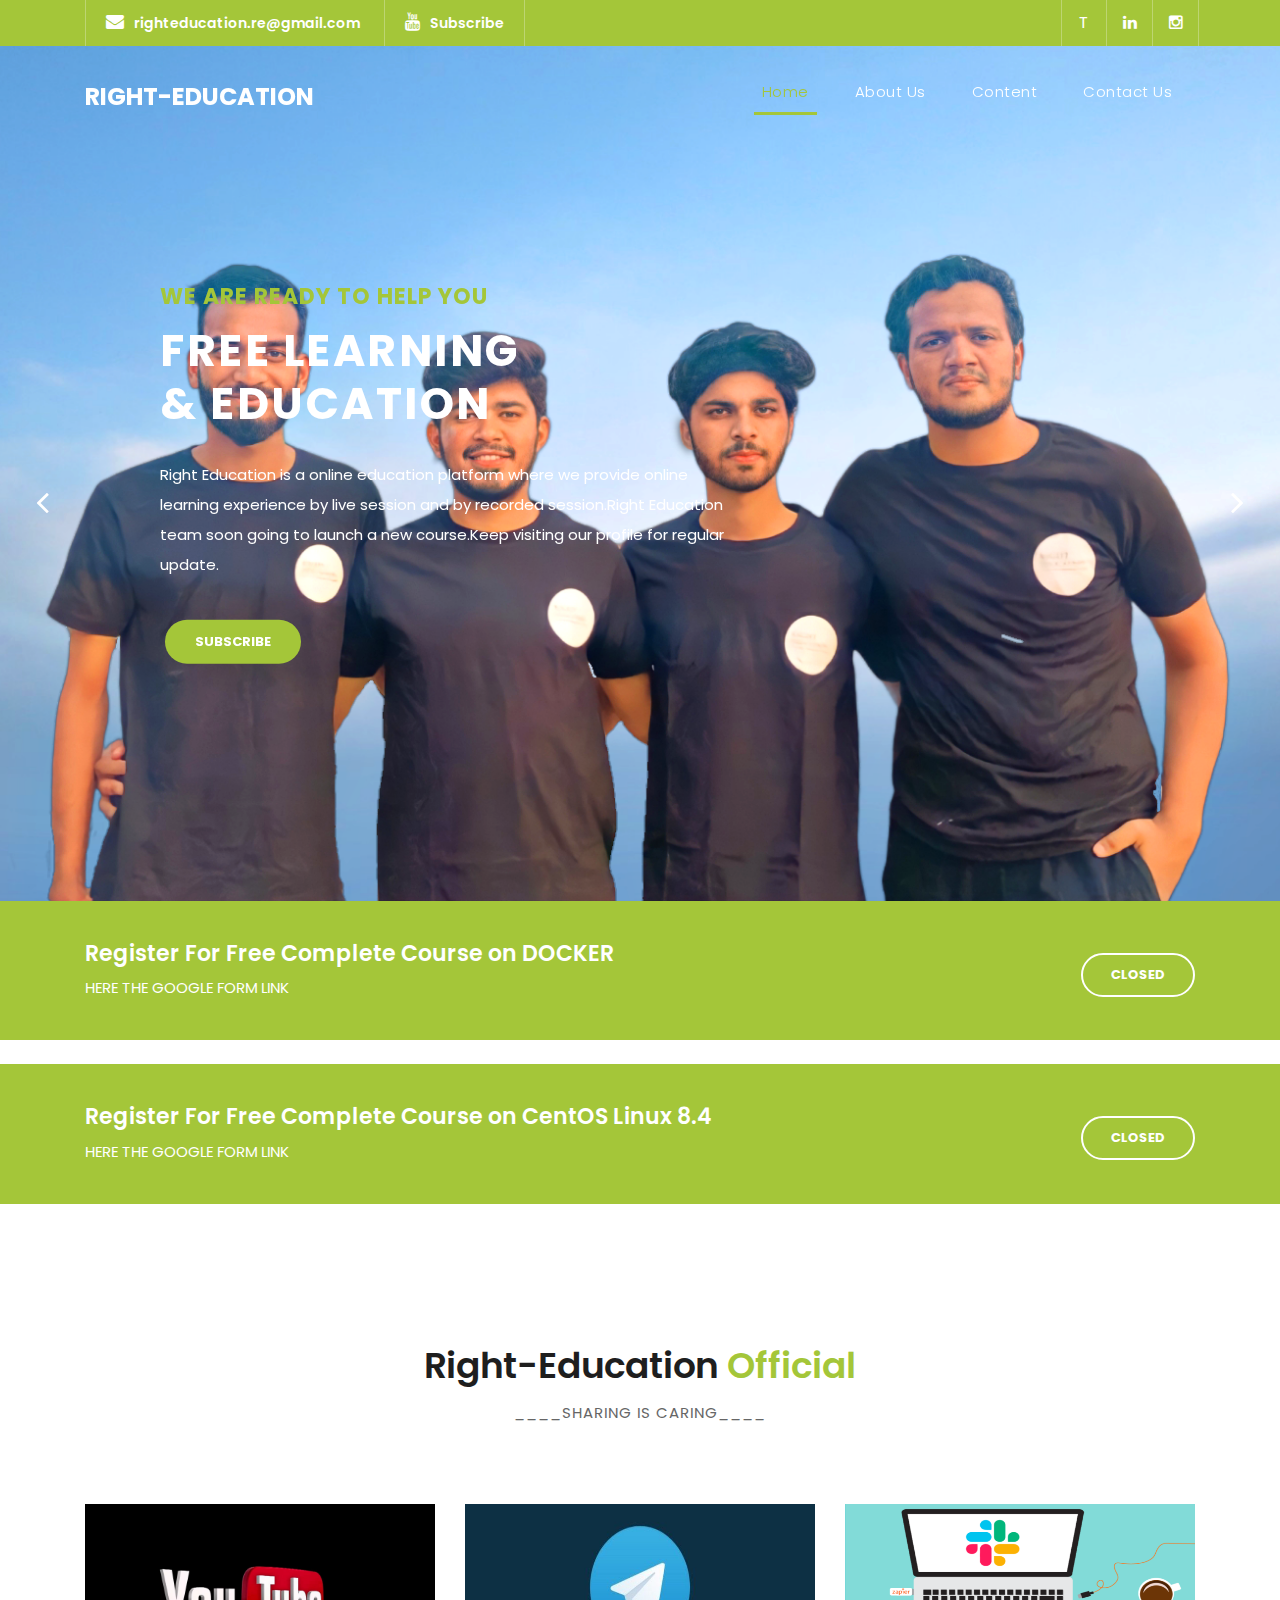
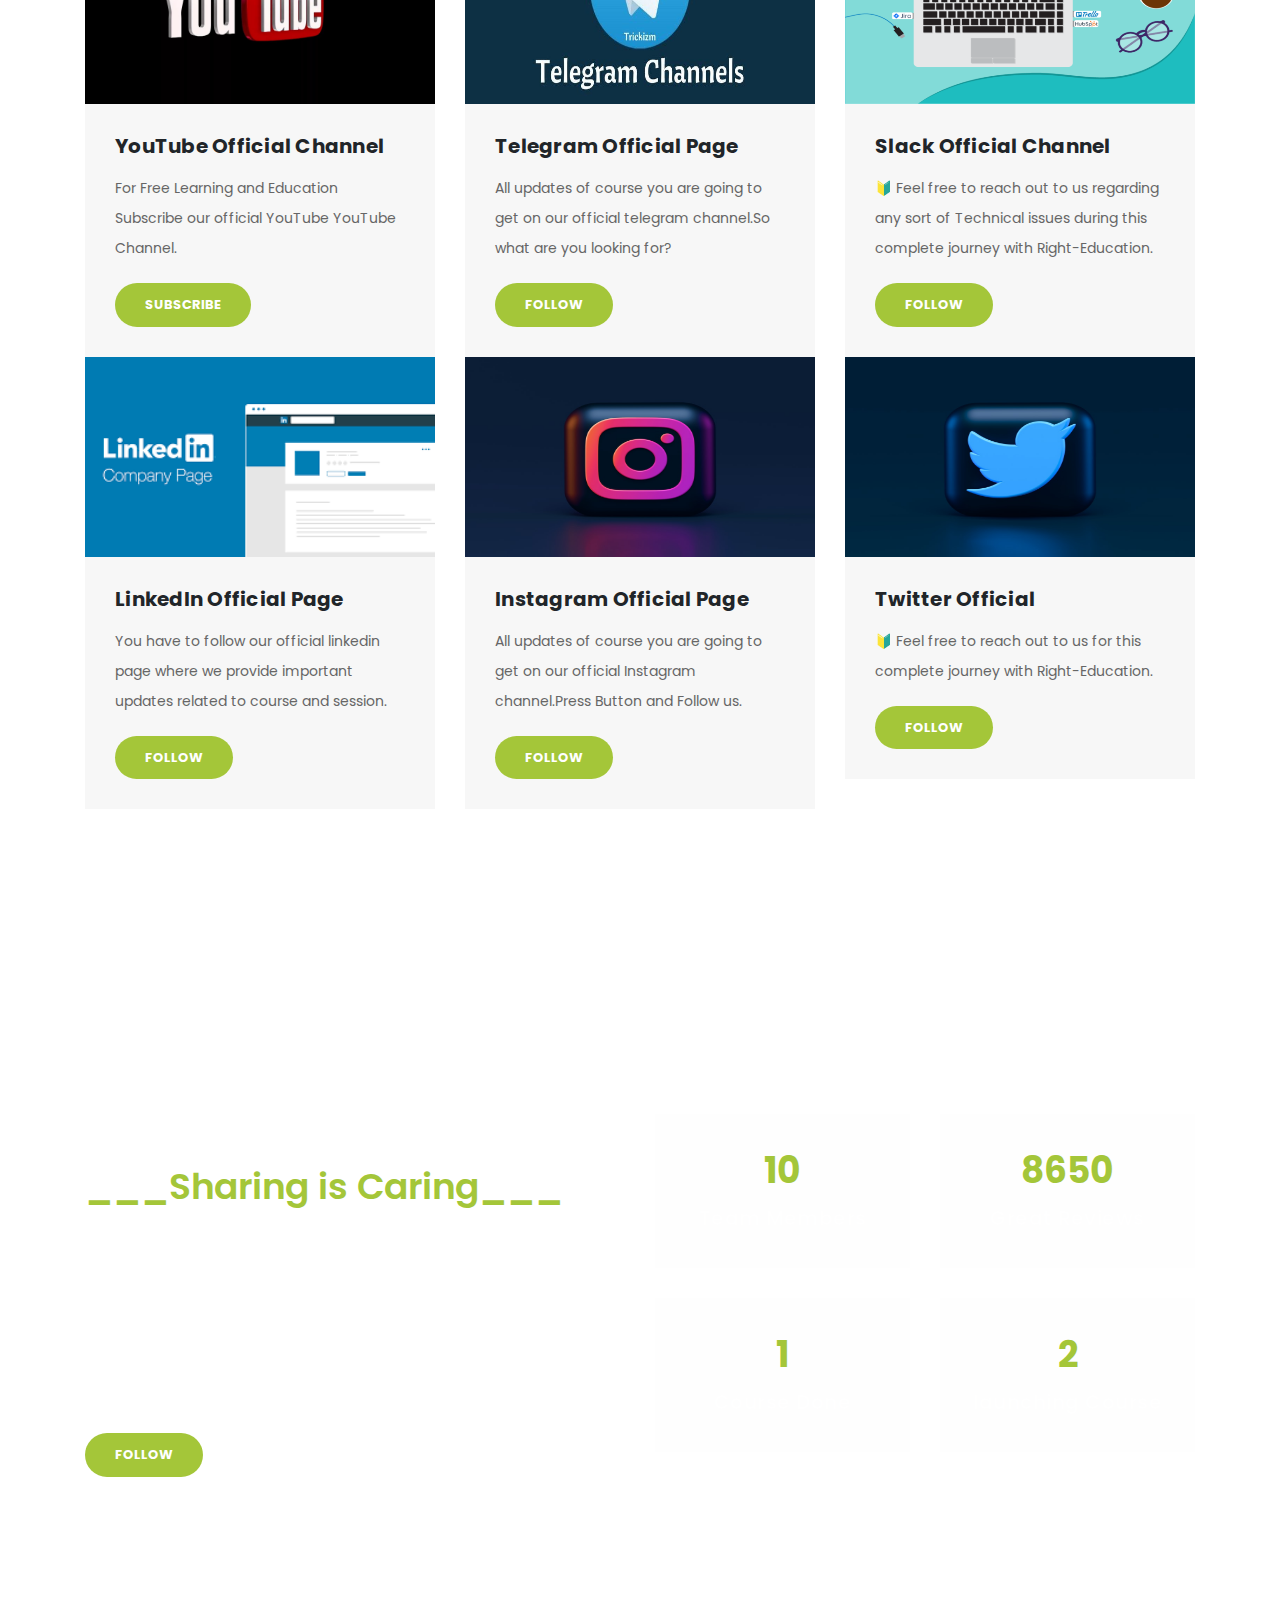
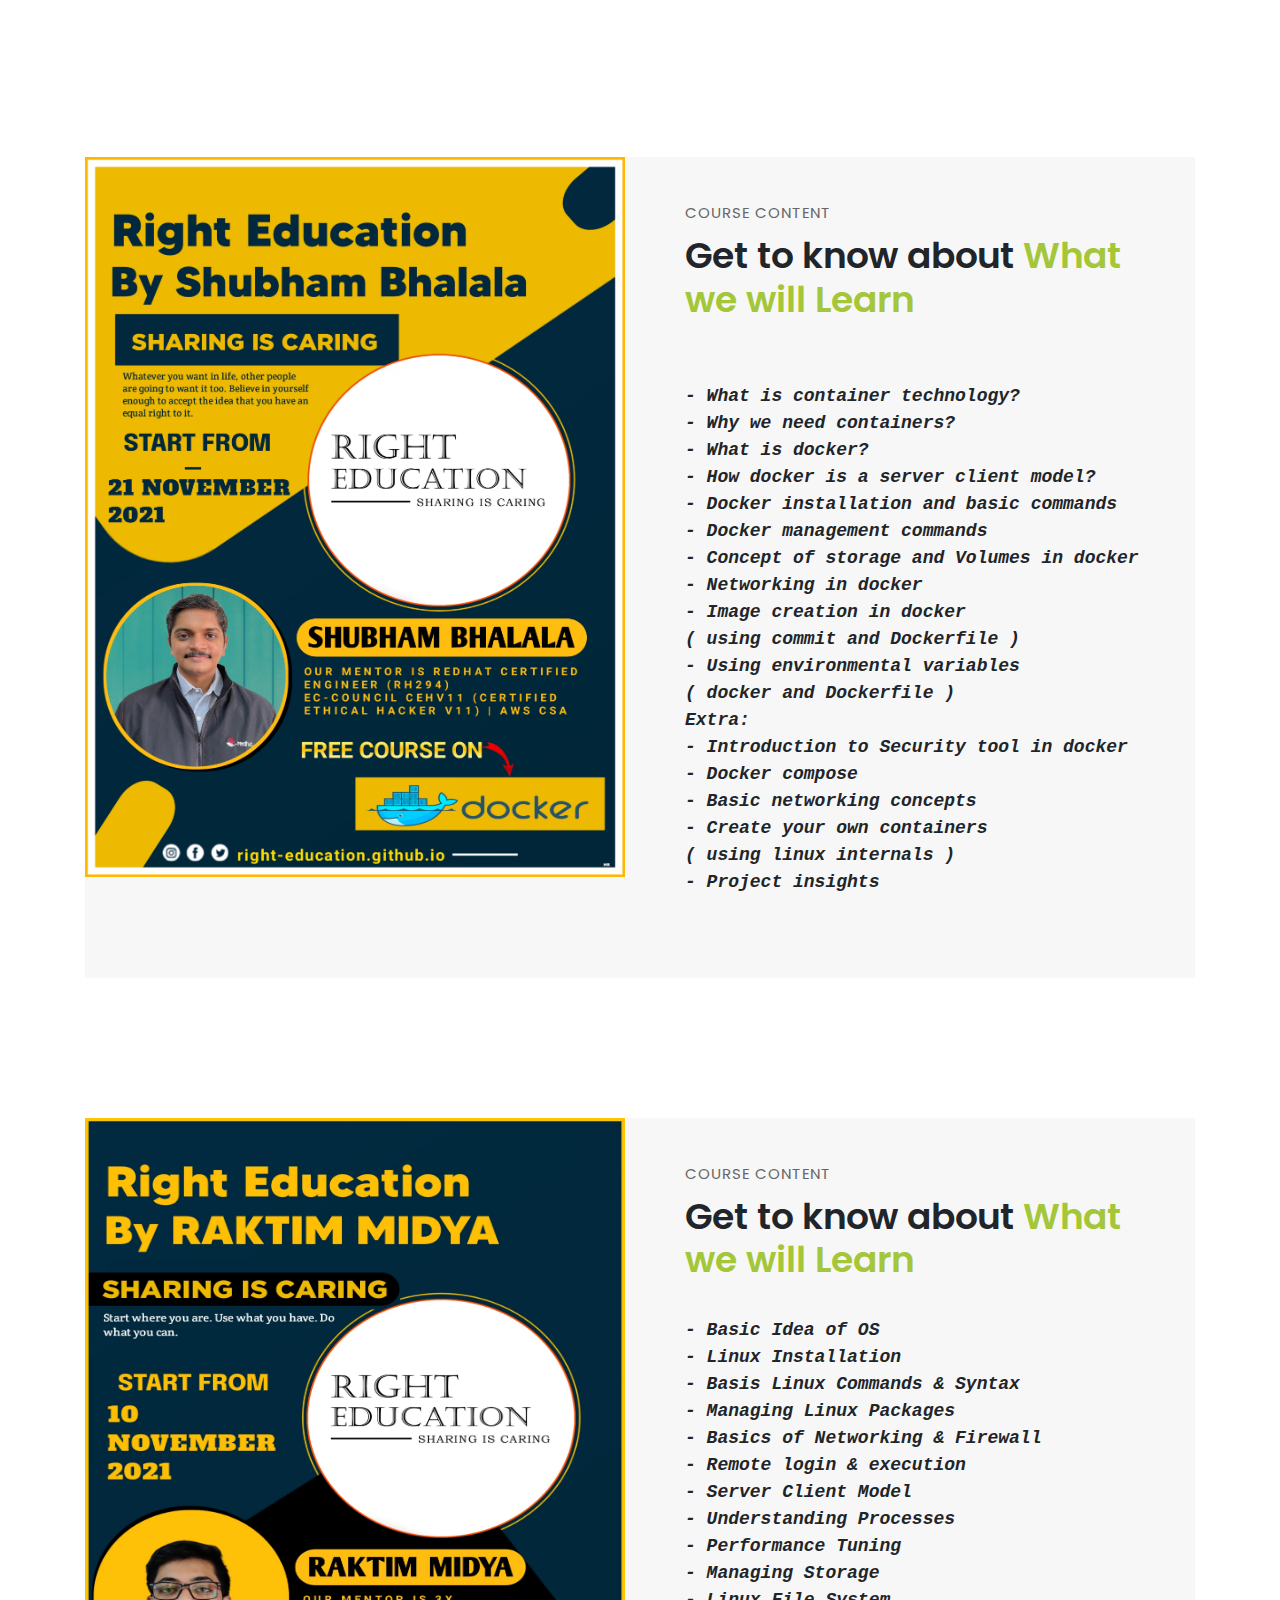
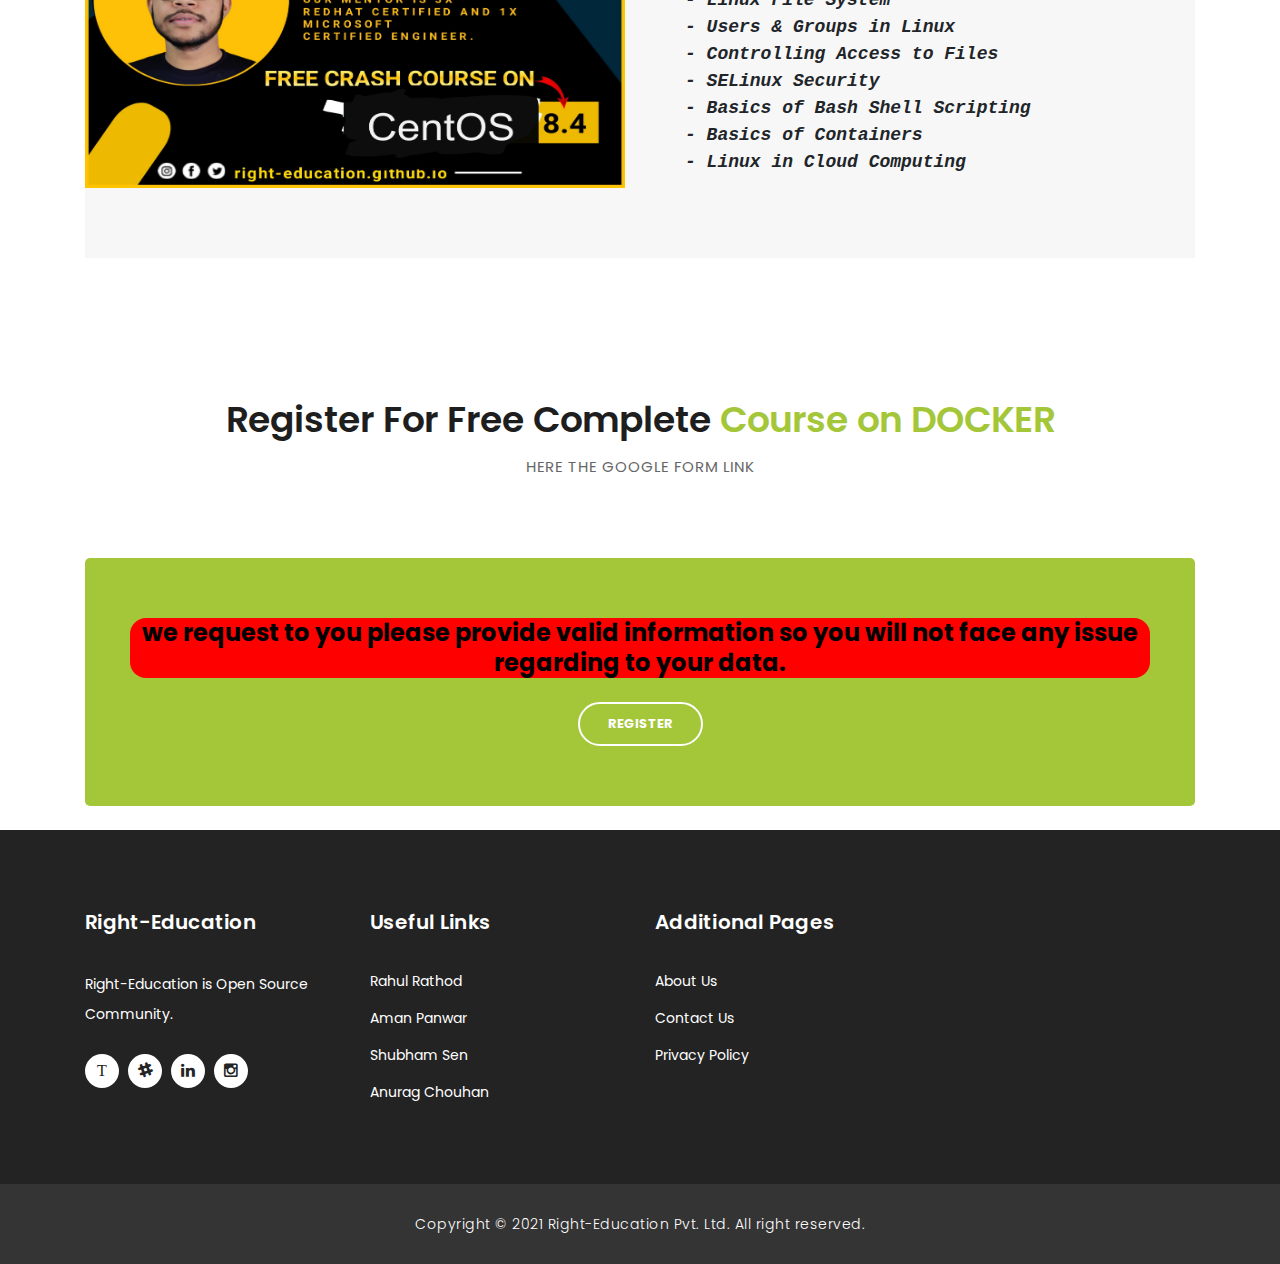
==== index.html @ 4d0e8c0e "updated" ====
<!DOCTYPE html>
<html lang="en">

  <head>

    <meta charset="utf-8">
    <meta name="viewport" content="width=device-width, initial-scale=1, shrink-to-fit=no">
    <meta name="description" content="">
    <meta name="author" content="TemplateMo">
    <link href="https://fonts.googleapis.com/css?family=Poppins:100,200,300,400,500,600,700,800,900&display=swap" rel="stylesheet">

    <title>Right-Education</title>

    <!-- Bootstrap core CSS -->
    <link href="vendor/bootstrap/css/bootstrap.min.css" rel="stylesheet">

    <!-- Additional CSS Files -->
    <link rel="stylesheet" href="assets/css/fontawesome.css">
    <link rel="stylesheet" href="assets/css/templatemo-finance-business.css">
    <link rel="stylesheet" href="assets/css/owl.css">

    <style type="text/css">
      .formr{
        color: black;
        background-color: red;
        text-decoration-style: double;
        font-size: 1.5rem;
        border-radius: 1rem;
      }
    </style>
  </head>

  <body>

    <!-- ***** Preloader Start ***** -->
    <div id="preloader">
        <div class="jumper">
            <div></div>
            <div></div>
            <div></div>
        </div>
    </div>  
    <!-- ***** Preloader End ***** -->

    <!-- Header -->
    <div class="sub-header">
      <div class="container">
        <div class="row">
          <div class="col-md-8 col-xs-12">
            <ul class="left-info">
              <li><a href="#"><i class="fa fa-envelope"></i>righteducation.re@gmail.com</a></li>
              <li><a href="https://www.youtube.com/channel/UC8_558yHHa8BLaU7ydvomGQ?sub_confirmation=1"><i class="fa fa-youtube"></i>Subscribe</a></li>
            </ul>
          </div>
          <div class="col-md-4">
            <ul class="right-icons">
              <li><a href="https://t.me/joinchat/ukp0ArAH4owxZWY9"><i class="fa fa-email"></i>T</a></li>
              <li><a href="https://www.linkedin.com/company/right-education-official/"><i class="fa fa-linkedin"></i></a></li>
              <li><a href="https://www.instagram.com/invites/contact/?i=1wi9mvitpswuq&utm_content=mq2yvww"><i class="fa fa-instagram"></i></a></li>
            </ul>
          </div>
        </div>
      </div>
    </div>

    <header class="">
      <nav class="navbar navbar-expand-lg">
        <div class="container">
          <a class="navbar-brand" href="index.html"><h2>RIGHT-EDUCATION</h2></a>
          <button class="navbar-toggler" type="button" data-toggle="collapse" data-target="#navbarResponsive" aria-controls="navbarResponsive" aria-expanded="false" aria-label="Toggle navigation">
            <span class="navbar-toggler-icon"></span>
          </button>
          <div class="collapse navbar-collapse" id="navbarResponsive">
            <ul class="navbar-nav ml-auto">
              <li class="nav-item active">
                <a class="nav-link" href="index.html">Home
                  <span class="sr-only">(current)</span>
                </a>
              </li>
              <li class="nav-item">
                <a class="nav-link" href="about.html">About Us</a>
              </li>
              <li class="nav-item">
                <a class="nav-link" href="services.html">Content</a>
              </li>
              <li class="nav-item">
                <a class="nav-link" href="contact.html">Contact Us</a>
              </li>
            </ul>
          </div>
        </div>
      </nav>
    </header>

    <!-- Page Content -->
    <!-- Banner Starts Here -->
    <div class="main-banner header-text" id="top">
        <div class="Modern-Slider">
          <!-- Item -->
          <div class="item item-1">
            <div class="img-fill">
                <div class="text-content">
                  <h6>we are ready to help you</h6>
                  <h4>Free Learning<br>&amp; Education</h4>
                  <p>Right Education is a online education platform where we provide online learning experience by live session and by recorded session.Right Education team soon going to launch a new course.Keep visiting our profile for regular update.</p>
                 <a href="https://www.youtube.com/channel/UC8_558yHHa8BLaU7ydvomGQ?sub_confirmation=1" class="filled-button">Subscribe</a>
                </div>
            </div>
          </div>
          <!-- // Item -->
          <!-- Item -->
          <div class="item item-2">
            <div class="img-fill">
                <div class="text-content">
                  <h6>we are here to support you</h6>
                  <h4>Free Learning<br>&amp; Education</h4>
                  <p>Right Education is a online education platform where we provide online learning experience by live session and by recorded session.Right Education team soon going to launch a new course.Keep visiting our profile for regular update.</p>
                 <a href="https://www.youtube.com/channel/UC8_558yHHa8BLaU7ydvomGQ?sub_confirmation=1" class="filled-button">Subscribe</a>
                </div>
            </div>
          </div>
          <!-- // Item -->
          <!-- Item -->
          <div class="item item-3">
            <div class="img-fill">
                <div class="text-content">
                  <h6>we are here to you</h6>
                  <h4>Free Learning <br>&amp; Education</h4>
                  <p>Right Education is a online education platform where we provide online learning experience by live session and by recorded session.Right Education team soon going to launch a new course.Keep visiting our profile for regular update.</p>
                  <a href="https://www.youtube.com/channel/UC8_558yHHa8BLaU7ydvomGQ?sub_confirmation=1" class="filled-button">Subscribe</a>
                </div>
            </div>
          </div>
          <!-- // Item -->
        </div>
    </div>
   
    
            <!-- docker register -->
    <div class="request-form">
      <div class="container">
        <div class="row">
          <div class="col-md-8">
            <h4>Register For Free Complete Course on DOCKER</h4>
            <span>HERE THE GOOGLE FORM LINK</span>
          </div>
          <div class="col-md-4">
            <a href="#" class="border-button">Closed</a>
          </div>
        </div>
      </div>
    </div>
 <br>
     <!-- CentOS Linux Registration -->
    <div class="request-form">
      <div class="container">
        <div class="row">
          <div class="col-md-8">
            <h4>Register For Free Complete Course on CentOS Linux 8.4</h4>
            <span>HERE THE GOOGLE FORM LINK</span>
          </div>
          <div class="col-md-4">
            <a href="#" class="border-button">Closed</a>
          </div>
        </div>
      </div>
    </div>
 

   <!-- ++++++++++++++++++++++ -->
    <div class="services">
      <div class="container">
        <div class="row">
          <div class="col-md-12">
            <div class="section-heading">
              <h2>Right-Education <em>Official</em></h2>
              <span>____Sharing is Caring____</span>
            </div>
          </div>
          <div class="col-md-4">
            <div class="service-item">
              <img src="assets/images/youtube.jpg" alt=""height="200rem" width="297rem">
              <div class="down-content">
                <h4>YouTube Official Channel</h4>
                <p>For Free Learning and Education Subscribe our official YouTube YouTube Channel. </p>
                <a href="https://www.youtube.com/channel/UC8_558yHHa8BLaU7ydvomGQ?sub_confirmation=1" class="filled-button">Subscribe</a>
              </div>
            </div>
          </div>
          <div class="col-md-4">
            <div class="service-item">
              <img src="assets/images/service_02.jpeg" alt=""height="200rem" width="297rem">
              <div class="down-content">
                <h4>Telegram Official Page</h4>
                <p>All updates of course you are going to get on our official telegram channel.So what are you looking for?</p>
                <a href="https://t.me/joinchat/ukp0ArAH4owxZWY9" class="filled-button">Follow</a>
              </div>
            </div>
          </div>
          <div class="col-md-4">
            <div class="service-item">
              <img src="assets/images/service_03.png" alt="" height="200rem" width="297rem">
              <div class="down-content">
                <h4>Slack Official Channel</h4>
                <p>🔰 Feel free to reach out to us regarding any sort of Technical issues during this complete journey with Right-Education.</p>
                <a href=" https://join.slack.com/t/right-educationgroup/shared_invite/zt-vb03ecn9-qpot7PiwO~pESiFSeXBRqQ" class="filled-button">Follow</a>
              </div>
            </div>
          </div>

          <!-- ------------------------------------ -->

          <div class="col-md-4">
            <div class="service-item">
              <img src="assets/images/service_01.png" alt=""height="200rem" width="297rem">
              <div class="down-content">
                <h4>LinkedIn Official Page</h4>
                <p>You have to follow our official linkedin page where we provide important updates related to course and session. </p>
                <a href="https://www.linkedin.com/company/right-education-official/" class="filled-button">Follow</a>
              </div>
            </div>
          </div>
          <div class="col-md-4">
            <div class="service-item">
              <img src="assets/images/insagram.jpg" alt=""height="200rem" width="297rem">
              <div class="down-content">
                <h4>Instagram Official Page</h4>
                <p>All updates of course you are going to get on our official Instagram channel.Press Button and Follow us.</p>
                <a href="https://www.instagram.com/invites/contact/?i=1wi9mvitpswuq&utm_content=mq2yvww" class="filled-button">Follow</a>
              </div>
            </div>
          </div>
          <div class="col-md-4">
            <div class="service-item">
              <img src="assets/images/twitter.jpg" alt="" height="200rem" width="297rem">
              <div class="down-content">
                <h4>Twitter Official </h4>
                <p>🔰 Feel free to reach out to us for this complete journey with Right-Education.</p>
                <a href=" https://twitter.com/_RightEducation" class="filled-button">Follow</a>
              </div>
            </div>
          </div>

<!-- --------------------------------- -->
        </div>
      </div>
    </div>
<!-- ++++++++++++++++++++++ -->

    <div class="fun-facts">
      <div class="container">
        <div class="row">
          <div class="col-md-6">
            <div class="left-content">
              <span>Free Learning...</span>
              <h2>Right-Education <em>___Sharing is Caring___</em></h2>
              <p>Right Education is a online education platform where we provide online learning experience by live session and by recorded session.
              <br><br>Right Education team soon going to launch a new course.Keep visiting our profile for regular update.</p>
              <a href="https://www.linkedin.com/company/right-education-official/" class="filled-button">Follow</a>
            </div>
          </div>
          <div class="col-md-6 align-self-center">
            <div class="row">
              <div class="col-md-6">
                <div class="count-area-content">
                  <div class="count-digit">10</div>
                  <div class="count-title">Team Members</div>
                </div>
              </div>
              <div class="col-md-6">
                <div class="count-area-content">
                  <div class="count-digit">8650</div>
                  <div class="count-title">Great Reviews</div>
                </div>
              </div>
              <div class="col-md-6">
                <div class="count-area-content">
                  <div class="count-digit">1</div>
                  <div class="count-title">Course Done</div>
                </div>
              </div>
              <div class="col-md-6">
                <div class="count-area-content">
                  <div class="count-digit">2</div>
                  <div class="count-title">launching Course</div>
                </div>
              </div>
            </div>
          </div>
        </div>
      </div>
    </div>

 
<!--  docker content    -->
    
    <div class="more-info">
      <div class="container">
        <div class="row">
          <div class="col-md-12">
            <div class="more-info-content">
              <div class="row">
                <div class="col-md-6">
                  <div class="left-image">
                    <img src="assets/images/docker-poster.jpg" alt="" height="720rem">
                  </div>
                </div>
                <div class="col-md-6 align-self-center">
                  <div class="right-content">
                    <span>Course Content</span>
                    <h2>Get to know about <em>What we will Learn</em></h2>
                      <pre>
<b><i style="font-size: 18px;">
- What is container technology? 
- Why we need containers?
- What is docker?
- How docker is a server client model? 
- Docker installation and basic commands 
- Docker management commands 
- Concept of storage and Volumes in docker 
- Networking in docker 
- Image creation in docker
( using commit and Dockerfile ) 
- Using environmental variables
( docker and Dockerfile )
Extra:
- Introduction to Security tool in docker 
- Docker compose 
- Basic networking concepts 
- Create your own containers 
( using linux internals )
- Project insights</i></b>
                      </pre>
                  </div>
                </div>
              </div>
            </div>
          </div>
        </div>
      </div>
    </div>
    
<!--     end Docker content -->
    
<!--     linux course content -->
    
       <div class="more-info">
      <div class="container">
        <div class="row">
          <div class="col-md-12">
            <div class="more-info-content">
              <div class="row">
                <div class="col-md-6">
                  <div class="left-image">
                    <img src="assets/images/redhat poster 3.jpg" alt="" height="670rem">
                  </div>
                </div>
                <div class="col-md-6 align-self-center">
                  <div class="right-content">
                    <span>Course Content</span>
                    <h2>Get to know about <em>What we will Learn</em></h2>
<!--  Redhat linux 8.4 Cource Content                     -->
                    <pre>
<b><i style="font-size: 18px;">- Basic Idea of OS 
- Linux Installation
- Basis Linux Commands & Syntax
- Managing Linux Packages
- Basics of Networking & Firewall
- Remote login & execution
- Server Client Model
- Understanding Processes 
- Performance Tuning
- Managing Storage 
- Linux File System
- Users & Groups in Linux
- Controlling Access to Files 
- SELinux Security
- Basics of Bash Shell Scripting
- Basics of Containers 
- Linux in Cloud Computing</i></b>
                      </pre>
                     
                  </div>
                </div>
              </div>
            </div>
          </div>
        </div>
      </div>
    </div>

<!--   End linux Content  -->


    <div class="callback-form">
      <div class="container">
        <div class="row">
          <div class="col-md-12">
            <div class="section-heading">
              <h2>Register For Free Complete <em> Course on DOCKER</em></h2>
              <span>Here the Google Form link </span>
            </div>
          </div>
          <div class="col-md-12">
            <div class="contact-form">
              <form id="contact" action="" method="post">
                <div class="row">
                
                <div class="formd">
                  <b><p class="formr">we request to you please provide valid information so you will not face any issue regarding to your data.</p></b><br>
                  <a href="https://docs.google.com/forms/d/e/1FAIpQLSf3o5y4cz2oVNWm125aRDSmQ5PsCa_xb4tOS7SWbD611CuNiQ/viewform?usp=sf_link" class="border-button">Register</a>          
                </div>
                                    
                </div>
              </form>
            </div>
          </div>
        </div>
      </div>
    </div>

<br>

     <!-- Footer Starts Here -->
    <footer>
      <div class="container">
        <div class="row">
          <div class="col-md-3 footer-item">
            <h4>Right-Education</h4>
            <p>Right-Education is Open Source Community.</p>
            <ul class="social-icons">
              <li><a rel="nofollow" href="https://t.me/joinchat/ukp0ArAH4owxZWY9" target="_blank"><i class="fa fa-telegram">T</i></a></li>
              <li><a href="https://join.slack.com/t/right-educationgroup/shared_invite/zt-y2kf9j9w-B8UXDqo0nx0AMLzzhqzeaQ"><i class="fa fa-slack"></i></a></li>
              <li><a href="https://www.linkedin.com/company/right-education-official/"><i class="fa fa-linkedin"></i></a></li>
              <li><a href="https://www.instagram.com/invites/contact/?i=1wi9mvitpswuq&utm_content=mq2yvww"><i class="fa fa-instagram"></i></a></li>
            </ul>
          </div>
          <div class="col-md-3 footer-item">
            <h4>Useful Links</h4>
            <ul class="menu-list">
              <li><a href="https://www.linkedin.com/in/rahul-rathod-4b6b931b1">Rahul Rathod</a></li>
              <li><a href="https://www.linkedin.com/in/aman-panwar-3ab78a1b1">Aman Panwar</a></li>
              <li><a href="https://www.linkedin.com/in/shubham-sen-12178a1b1">Shubham Sen</a></li>
              <li><a href="https://www.linkedin.com/in/anurag-chouhan-9698701aa">Anurag Chouhan</a></li>
              
            </ul>
          </div>
          <div class="col-md-3 footer-item">
            <h4>Additional Pages</h4>
            <ul class="menu-list">
              <li><a href="./about.html">About Us</a></li>
              <li><a href="./contact.html">Contact Us</a></li>
              <li><a href="#">Privacy Policy</a></li>
            </ul>
          </div>
        </div>
      </div>
    </footer>
    
    <div class="sub-footer">
      <div class="container">
        <div class="row">
          <div class="col-md-12">
            <p>Copyright &copy; 2021 Right-Education Pvt. Ltd.
            All right reserved.
          </div>
        </div>
      </div>
    </div>


    <!-- Bootstrap core JavaScript -->
    <script src="vendor/jquery/jquery.min.js"></script>
    <script src="vendor/bootstrap/js/bootstrap.bundle.min.js"></script>

    <!-- Additional Scripts -->
    <script src="assets/js/custom.js"></script>
    <script src="assets/js/owl.js"></script>
    <script src="assets/js/slick.js"></script>
    <script src="assets/js/accordions.js"></script>

    <script language = "text/Javascript"> 
      cleared[0] = cleared[1] = cleared[2] = 0; //set a cleared flag for each field
      function clearField(t){                   //declaring the array outside of the
      if(! cleared[t.id]){                      // function makes it static and global
          cleared[t.id] = 1;  // you could use true and false, but that's more typing
          t.value='';         // with more chance of typos
          t.style.color='#fff';
          }
      }
    </script>

  </body>
</html>
---- assets/css/templatemo-finance-business.css ----
/* 

TemplateMo - Finance Business

https://templatemo.com/tm-545-finance-business

*/

body {
  font-family: 'Poppins', sans-serif;
  overflow-x: hidden;
  text-rendering: optimizeLegibility;
  -webkit-font-smoothing: antialiased;
  -moz-osx-font-smoothing: grayscale;
}
p {
	margin-bottom: 0px;
	font-size: 14px;
	color: #666666;
	line-height: 30px;
}
a {
	text-decoration: none!important;
}
ul {
	padding: 0;
	margin: 0;
	list-style: none;
}

h1,h2,h3,h4,h5,h6 {
	margin: 0px;
}

a.filled-button {
	background-color: #a4c639;
	color: #fff;
	font-size: 13px;
	text-transform: uppercase;
	font-weight: 700;
	padding: 12px 30px;
	border-radius: 30px;
	display: inline-block;
	transition: all 0.3s;
}

a.filled-button:hover {
	background-color: #fff;
	color: #a4c639;
}

a.border-button {
	background-color: transparent;
	color: #fff;
	border: 2px solid #fff;
	font-size: 13px;
	text-transform: uppercase;
	font-weight: 700;
	padding: 10px 28px;
	border-radius: 30px;
	display: inline-block;
	transition: all 0.3s;
}

a.border-button:hover {
	background-color: #fff;
	color: #a4c639;
}

.section-heading {
	text-align: center;
	margin-bottom: 80px;
}

.section-heading h2 {
	font-size: 36px;
	font-weight: 600;
	color: #1e1e1e;
}

.section-heading em {
	font-style: normal;
	color: #a4c639;
}

.section-heading span {
	display: block;
	margin-top: 15px;
	text-transform: uppercase;
	font-size: 15px;
	color: #666;
	letter-spacing: 1px;
}

#preloader {
  overflow: hidden;
  background: #a4c639;
  left: 0;
  right: 0;
  top: 0;
  bottom: 0;
  position: fixed;
  z-index: 9999999;
  color: #fff;
}

#preloader .jumper {
  left: 0;
  top: 0;
  right: 0;
  bottom: 0;
  display: block;
  position: absolute;
  margin: auto;
  width: 50px;
  height: 50px;
}

#preloader .jumper > div {
  background-color: #fff;
  width: 10px;
  height: 10px;
  border-radius: 100%;
  -webkit-animation-fill-mode: both;
  animation-fill-mode: both;
  position: absolute;
  opacity: 0;
  width: 50px;
  height: 50px;
  -webkit-animation: jumper 1s 0s linear infinite;
  animation: jumper 1s 0s linear infinite;
}

#preloader .jumper > div:nth-child(2) {
  -webkit-animation-delay: 0.33333s;
  animation-delay: 0.33333s;
}

#preloader .jumper > div:nth-child(3) {
  -webkit-animation-delay: 0.66666s;
  animation-delay: 0.66666s;
}

@-webkit-keyframes jumper {
  0% {
    opacity: 0;
    -webkit-transform: scale(0);
    transform: scale(0);
  }
  5% {
    opacity: 1;
  }
  100% {
    -webkit-transform: scale(1);
    transform: scale(1);
    opacity: 0;
  }
}

@keyframes jumper {
  0% {
    opacity: 0;
    -webkit-transform: scale(0);
    transform: scale(0);
  }
  5% {
    opacity: 1;
  }
  100% {
    opacity: 0;
  }
}

/* Sub Header Style */

.sub-header {
	background-color: #a4c639;
	height: 46px;
	line-height: 46px;
}

.sub-header ul li {
	display: inline-block;
}

.sub-header ul.left-info li {
	border-left: 1px solid rgba(250,250,250,0.3);
	padding: 0px 20px;
}

.sub-header ul.left-info li:last-child {
	border-right: 1px solid rgba(250,250,250,0.3);
}

.sub-header ul.left-info li i {
	margin-right: 10px;
	font-size: 18px;
}

.sub-header ul.left-info li a {
	color: #fff;
	font-size: 14px;
	font-weight: 600;
}

.sub-header ul.right-icons {
	float: right;
}

.sub-header ul.right-icons li {
	margin-right: -4px;
	width: 46px;
	display: inline-block;
	text-align: center;
	border-right: 1px solid rgba(250,250,250,0.3);
}

.sub-header ul.right-icons li:first-child {
	border-left: 1px solid rgba(250,250,250,0.3);
}

.sub-header ul.right-icons li a {
	color: #fff;
	transition: all 0.3s;
}

.sub-header ul.right-icons li a:hover {
	opacity: 0.75;
}



/* Header Style */
header {
	position: absolute;
	z-index: 99999;
	width: 100%;
	background-color: transparent!important;
	height: 80px;
	-webkit-transition: all 0.3s ease-in-out 0s;
    -moz-transition: all 0.3s ease-in-out 0s;
    -o-transition: all 0.3s ease-in-out 0s;
    transition: all 0.3s ease-in-out 0s;
}
header .navbar {
	padding: 20px 0px;
}
.background-header .navbar {
	padding: 10px 0px;
}
.background-header {
	top: 0;
	position: fixed;
	background-color: #fff!important;
	box-shadow: 0px 1px 10px rgba(0,0,0,0.1);
}
.background-header .navbar-brand h2 {
	color: #a4c639!important;
}
.background-header .navbar-nav a.nav-link {
	color: #1e1e1e!important;
}
.background-header .navbar-nav .nav-link:hover,
.background-header .navbar-nav .active>.nav-link,
.background-header .navbar-nav .nav-link.active,
.background-header .navbar-nav .nav-link.show,
.background-header .navbar-nav .show>.nav-link {
	color: #a4c639!important;
}
.navbar .navbar-brand {
	float: 	left;
	margin-top: 12px;
	outline: none;
}
.navbar .navbar-brand h2 {
	color: #fff;
	text-transform: uppercase;
	font-size: 24px;
	font-weight: 700;
	-webkit-transition: all .3s ease 0s;
    -moz-transition: all .3s ease 0s;
    -o-transition: all .3s ease 0s;
    transition: all .3s ease 0s;
}
.navbar .navbar-brand h2 em {
	font-style: normal;
	font-size: 16px;
}
#navbarResponsive {
	z-index: 999;
}
.navbar-collapse {
	text-align: center;
}
.navbar .navbar-nav .nav-item {
	margin: 0px 15px;
}
.navbar .navbar-nav a.nav-link {
	text-transform: capitalize;
	font-size: 15px;
	font-weight: 300;
	letter-spacing: 0.5px;
	color: #fff;
	transition: all 0.5s;
	margin-top: 5px;
}
.navbar .navbar-nav .nav-link:hover,
.navbar .navbar-nav .active>.nav-link,
.navbar .navbar-nav .nav-link.active,
.navbar .navbar-nav .nav-link.show,
.navbar .navbar-nav .show>.nav-link {
	color: #a4c639;
	border-bottom: 3px solid #a4c639;
}
.navbar .navbar-toggler-icon {
	background-image: none;
}
.navbar .navbar-toggler {
	border-color: #fff;
	background-color: #fff;	
	height: 36px;
	outline: none;
	border-radius: 0px;
	position: absolute;
	right: 30px;
	top: 20px;
}
.navbar .navbar-toggler-icon:after {
	content: '\f0c9';
	color: #a4c639;
	font-size: 18px;
	line-height: 26px;
	font-family: 'FontAwesome';
}



/* Banner Style */

.img-fill{
  width: 100%;
  display: block;
  overflow: hidden;
  position: relative;
  text-align: center
}

.img-fill img {
  min-height: 100%;
  min-width: 100%;
  position: relative;
  display: inline-block;
  max-width: none;
}

*,
*:before,
*:after {
  -webkit-box-sizing: border-box;
  box-sizing: border-box;
  -webkit-font-smoothing: antialiased;
  -moz-osx-font-smoothing: grayscale;
}

.Grid1k {
  padding: 0 15px;
  max-width: 1200px;
  margin: auto;
}

.blocks-box,
.slick-slider {
  margin: 0;
  padding: 0!important;
}

.slick-slide {
  float: left;
  padding: 0;
}

.Modern-Slider .item .img-fill {
	background-size: cover;
	background-position: center center;
	background-repeat: no-repeat;
	height:95vh;
}

.Modern-Slider .item-1 .img-fill {
	background-image: url(../images/cover22.png);
}

.Modern-Slider .item-2 .img-fill {
	background-image: url(../images/cover1.png);
}

.Modern-Slider .item-3 .img-fill {
	background-image: url(../images/cover1.png);
}

.Modern-Slider .NextArrow{
  position:absolute;
  top:50%;
  right:30px;
  border:0 none;
  background-color: transparent;
  text-align:center;
  font-size: 36px;
  font-family: 'FontAwesome';
  color:#FFF;
  z-index:5;
  outline: none;
  cursor: pointer;
}

.Modern-Slider .NextArrow:before{
  content:'\f105';
}

.Modern-Slider .PrevArrow {
  position:absolute;
  top:50%;
  left:30px;
  border:0 none;
  background-color: transparent;
  text-align:center;
  font-size: 36px;
  font-family: 'FontAwesome';
  color:#FFF;
  z-index:5;
  outline: none;
  cursor: pointer;
}

.Modern-Slider .PrevArrow:before{
  content:'\f104';
}

ul.slick-dots {
  display: none!important;
}

.Modern-Slider .text-content {
	text-align: left;
  	width: 75%;
  	position: absolute;
  	top: 50%;
  	left: 50%;
  	transform: translate(-50%, -50%);
}

.Modern-Slider .item h6 {
  margin-bottom: 15px;
  font-size: 22px;
  text-transform: uppercase;
  font-weight: 700;
  letter-spacing: 1px;
  color:#a4c639;
  animation:fadeOutRight 1s both;
}

.Modern-Slider .item h4 {
  margin-bottom: 30px;
  text-transform: uppercase;
  font-size: 44px;
  font-weight: 700;
  letter-spacing: 2.5px;
  color:#FFF;
  overflow:hidden;
  animation:fadeOutLeft 1s both;
}

.Modern-Slider .item p {
	max-width: 570px;
	color: #fff;
	font-size: 15px;
	font-weight: 400;
	line-height: 30px;
	margin-bottom: 40px;
}

.Modern-Slider .item a {
  margin: 0 5px;
}

.Modern-Slider .item.slick-active h6{
  animation:fadeInDown 1s both 1s;
}

.Modern-Slider .item.slick-active h4{
  animation:fadeInLeft 1s both 1.5s;
}

.Modern-Slider .item.slick-active{
  animation:Slick-FastSwipeIn 1s both;
}

.Modern-Slider .buttons {
  position: relative;
}

.Modern-Slider {background:#000;}


/* ==== Slick Slider Css Ruls === */
.slick-slider{position:relative;display:block;-webkit-user-select:none;-moz-user-select:none;-ms-user-select:none;user-select:none;-webkit-touch-callout:none;-khtml-user-select:none;-ms-touch-action:pan-y;touch-action:pan-y;-webkit-tap-highlight-color:transparent}
.slick-list{position:relative;display:block;overflow:hidden;margin:0;padding:0}
.slick-list:focus{outline:none}.slick-list.dragging{cursor:hand}
.slick-slider .slick-track,.slick-slider .slick-list{-webkit-transform:translate3d(0,0,0);-ms-transform:translate3d(0,0,0);transform:translate3d(0,0,0)}
.slick-track{position:relative;top:0;left:0;display:block}
.slick-track:before,.slick-track:after{display:table;content:''}.slick-track:after{clear:both}
.slick-loading .slick-track{visibility:hidden}
.slick-slide{display:none;float:left /* If RTL Make This Right */ ;height:100%;min-height:1px}
.slick-slide.dragging img{pointer-events:none}
.slick-initialized .slick-slide{display:block}
.slick-loading .slick-slide{visibility:hidden}
.slick-vertical .slick-slide{display:block;height:auto;border:1px solid transparent}




/* Request Form */

.request-form {
	background-color: #a4c639;
	padding: 40px 0px;
	color: #fff;
}

.request-form h4 {
	font-size: 22px;
	font-weight: 600;
}

.request-form span {
	font-size: 15px;
	font-weight: 400;
	display: inline-block;
	margin-top: 10px;
}

.request-form a.border-button {
	margin-top: 12px;
	float: right;
}




/* Services */

.services {
	margin-top: 140px;
}

.service-item img {
	width: 100%;
	overflow: hidden;
}

.service-item .down-content {
	background-color: #f7f7f7;
	padding: 30px;
}

.service-item .down-content h4 {
	font-size: 20px;
	font-weight: 700;
	letter-spacing: 0.25px;
	margin-bottom: 15px;
}

.service-item .down-content p {
	margin-bottom: 20px;
}



/* Fun Facts */

.fun-facts {
	margin-top: 140px;
	background-image: url(../images/fun-facts-bg.jpg);
	background-position: center center;
	background-repeat: no-repeat;
	background-size: cover;
	background-attachment: fixed;
	padding: 140px 0px;
	color: #fff;
}

.fun-facts span {
	text-transform: uppercase;
	font-size: 15px;
	color: #fff;
	letter-spacing: 1px;
	margin-bottom: 10px;
	display: block;
}

.fun-facts h2 {
	font-size: 36px;
	font-weight: 600;
	margin-bottom: 35px;
}

.fun-facts em {
	font-style: normal;
	color: #a4c639;
}

.fun-facts p {
	color: #fff;
	margin-bottom: 40px;
}

.fun-facts .left-content {
	margin-right: 45px;
}

.count-area-content {
	text-align: center;
	background-color: rgba(250,250,250,0.1);
	padding: 25px 30px 35px 30px;
	margin: 15px 0px;
}

.count-digit {
    margin: 5px 0px;
    color: #a4c639;
    font-weight: 700;
    font-size: 36px;
}
.count-title {
    font-size: 20px;
    font-weight: 600;
    color: #fff;
    letter-spacing: 0.5px;
}



/* More Info */

.more-info {
	margin-top: 140px;
}

.more-info .left-image img {
	width: 100%;
	overflow: hidden;
}

.more-info .more-info-content {
	background-color: #f7f7f7;
}

.about-info .more-info-content {
	background-color: transparent;
}

.about-info .right-content {
	padding: 0px!important;
	margin-right: 30px;
}

.more-info .right-content {
	padding: 45px 45px 45px 30px;
}

.more-info .right-content span {
	text-transform: uppercase;
	font-size: 15px;
	color: #666;
	letter-spacing: 1px;
	margin-bottom: 10px;
	display: block;
}

.more-info .right-content h2 {
	font-size: 36px;
	font-weight: 600;
	margin-bottom: 35px;
}

.more-info .right-content em {
	font-style: normal;
	color: #a4c639;
}

.more-info .right-content p {
	margin-bottom: 30px;
}


/* Testimonials Style */

.about-testimonials {
	margin-top: 0px!important;
}

.testimonials {
	margin-top: 140px;
	background-color: #f7f7f7;
	padding: 140px 0px;
}
.testimonial-item .inner-content {
	text-align: center;
	background-color: #fff;	
	padding: 30px;
	border-radius: 5px;
}
.testimonial-item p {
	font-size: 14px;
	font-weight: 400;
}
.testimonial-item h4 {
	font-size: 19px;
	font-weight: 700;
	color: #1e1e1e;
	letter-spacing: 0.5px;
	margin-bottom: 0px;
}
.testimonial-item span {
	display: inline-block;
	margin-top: 8px;
	font-weight: 600;
	font-size: 14px;
	color: #a4c639;
}
.testimonial-item img {
	max-width: 60px;
	border-radius: 50%;
	margin: 25px auto 0px auto;
}




/* Call Back Style */

.callback-services {
	border-top: 1px solid #eee;
	padding-top: 140px;
}

.contact-us {
	background-color: #f7f7f7;
	padding: 140px 0px;
}

.contact-us .contact-form {
	background-color: transparent!important;
	padding: 0!important;
}

.callback-form {
	margin-top: 140px;
}

.callback-form .contact-form {
	background-color: #a4c639;
	padding: 60px;
	border-radius: 5px;
	text-align: center;
}

.callback-form .contact-form input {
	border-radius: 20px;
	height: 40px;
	line-height: 40px;
	display: inline-block;
	padding: 0px 15px;
	color: #6a6a6a;
	font-size: 13px;
	text-transform: none;
	box-shadow: none;
	border: none;
	margin-bottom: 35px;
}

.callback-form .contact-form input:focus {
	outline: none;
	box-shadow: none;
	border: none;
}

.callback-form .contact-form textarea {
	border-radius: 20px;
	height: 120px;
	max-height: 200px;
	min-height: 120px;
	display: inline-block;
	padding: 15px;
	color: #6a6a6a;
	font-size: 13px;
	text-transform: none;
	box-shadow: none;
	border: none;
	margin-bottom: 35px;
}

.callback-form .contact-form textarea:focus {
	outline: none;
	box-shadow: none;
	border: none;
}

.callback-form .contact-form ::-webkit-input-placeholder { /* Edge */
  color: #aaa;
}
.callback-form .contact-form :-ms-input-placeholder { /* Internet Explorer 10-11 */
  color: #aaa;
}
.callback-form .contact-form ::placeholder {
  color: #aaa;
}

.callback-form .contact-form button.border-button {
	background-color: transparent;
	color: #fff;
	border: 2px solid #fff;
	font-size: 13px;
	text-transform: uppercase;
	font-weight: 700;
	padding: 10px 28px;
	border-radius: 30px;
	display: inline-block;
	transition: all 0.3s;
	outline: none;
	box-shadow: none;
	text-shadow: none;
	cursor: pointer;
}

.callback-form .contact-form button.border-button:hover {
	background-color: #fff;
	color: #a4c639;
}

.contact-us .contact-form button.filled-button {
	background-color: #a4c639;
	color: #fff;
	border: none;
	font-size: 13px;
	text-transform: uppercase;
	font-weight: 700;
	padding: 12px 30px;
	border-radius: 30px;
	display: inline-block;
	transition: all 0.3s;
	outline: none;
	box-shadow: none;
	text-shadow: none;
	cursor: pointer;
}

.contact-us .contact-form button.filled-button:hover {
	background-color: #fff;
	color: #a4c639;
}



/* Partners Style */

.contact-partners {
	margin-top: -8px!important;
}

.partners {
	margin-top: 140px;
	background-color: #f7f7f7;
	padding: 60px 0px;
}

.partners .owl-item {
	text-align: center;
	cursor: pointer;
}

.partners .partner-item img {
	max-width: 156px;
	margin: auto;
}



/* Footer Style */

footer {
	background-color: #232323;
	padding: 80px 0px;
	color: #fff;
}

footer h4 {
	color: #fff;
	font-size: 20px;
	font-weight: 600;
	letter-spacing: 0.25px;
	margin-bottom: 35px;
}
footer p {
	color: #fff;
}

footer ul.social-icons {
	margin-top: 25px;
}

footer ul.social-icons li {
	display: inline-block;
	margin-right: 5px;
}

footer ul.social-icons li:last-child {
	margin-right: 0px;
}

footer ul.social-icons li a {
	width: 34px;
	height: 34px;
	display: inline-block;
	line-height: 34px;
	text-align: center;
	background-color: #fff;
	color: #232323;
	border-radius: 50%;
	transition: all 0.3s;
}

footer ul.social-icons li a:hover {
	background-color: #a4c639;
}

footer ul.menu-list li {
	margin-bottom: 13px;
}

footer ul.menu-list li:last-child {
	margin-bottom: 0px;
}

footer ul.menu-list li a {
	font-size: 14px;
	color: #fff;
	transition: all 0.3s;
}

footer ul.menu-list li a:hover {
	color: #a4c639;
}

footer .contact-form input {
	border-radius: 20px;
	height: 40px;
	line-height: 40px;
	display: inline-block;
	padding: 0px 15px;
	color: #aaa!important;
	background-color: #343434;
	font-size: 13px;
	text-transform: none;
	box-shadow: none;
	border: none;
	margin-bottom: 15px;
}

footer .contact-form input:focus {
	outline: none;
	box-shadow: none;
	border: none;
	background-color: #343434;
}

footer .contact-form textarea {
	border-radius: 20px;
	height: 120px;
	max-height: 200px;
	min-height: 120px;
	display: inline-block;
	padding: 15px;
	color: #aaa!important;
	background-color: #343434;
	font-size: 13px;
	text-transform: none;
	box-shadow: none;
	border: none;
	margin-bottom: 15px;
}

footer .contact-form textarea:focus {
	outline: none;
	box-shadow: none;
	border: none;
	background-color: #343434;
}

footer .contact-form ::-webkit-input-placeholder { /* Edge */
  color: #aaa;
}
footer .contact-form :-ms-input-placeholder { /* Internet Explorer 10-11 */
  color: #aaa;
}
footer .contact-form ::placeholder {
  color: #aaa;
}

footer .contact-form button.filled-button {
	background-color: transparent;
	color: #fff;
	background-color: #a4c639;
	border: none;
	font-size: 13px;
	text-transform: uppercase;
	font-weight: 700;
	padding: 12px 30px;
	border-radius: 30px;
	display: inline-block;
	transition: all 0.3s;
	outline: none;
	box-shadow: none;
	text-shadow: none;
	cursor: pointer;
}

footer .contact-form button.filled-button:hover {
	background-color: #fff;
	color: #a4c639;
}



/* Sub-footer Style */

.sub-footer {
	background-color: #343434;
	text-align: center;
	padding: 25px 0px;
}

.sub-footer p {
	color: #fff;
	font-weight: 300;
	letter-spacing: 0.5px;
}

.sub-footer a {
	color: #fff;
}


.page-heading {
	text-align: center;
	background-image: url(../images/page-heading-bg.jpg);
	background-position: center center;
	background-repeat: no-repeat;
	background-size: cover;
	padding: 230px 0px 150px 0px;
	color: #fff;
}

.page-heading h1 {
	text-transform: capitalize;
	font-size: 36px;
	font-weight: 700;
	letter-spacing: 2px;
	margin-bottom: 18px;
}

.page-heading span {
	font-size: 15px;
	text-transform: uppercase;
	letter-spacing: 1px;
	color: #fff;
	display: block;
}


/* team */

.team {
	background-color: #f7f7f7;
	margin-top: 140px;
	margin-bottom: -140px;
	padding: 120px 0px;
}

.team-item img {
	width: 100%;
	overflow: hidden;
}

.team-item .down-content {
	background-color: #fff;
	padding: 30px;
}

.team-item .down-content h4 {
	font-size: 20px;
	font-weight: 700;
	letter-spacing: 0.25px;
	margin-bottom: 10px;
}

.team-item .down-content span {
	color: #a4c639;
	font-weight: 600;
	font-size: 14px;
	display: block;
	margin-bottom: 15px;
}

.team-item .down-content p {
	margin-bottom: 20px;
}


/* Single Service */

.single-services {
	margin-top: 140px;
}

#tabs ul {
  margin: 0;
  padding: 0;
}
#tabs ul li {
  margin-bottom: 10px;
  display: inline-block;
  width: 100%;
}
#tabs ul li:last-child {
  margin-bottom: 0px;
}
#tabs ul li a {
	text-transform: capitalize;
	width: 100%;
	padding: 30px 30px;
	display: inline-block;
	background-color: #a4c639;
  	font-size: 20px;
  	color: #121212;
  	letter-spacing: 0.5px;
  	font-weight: 700;
  	transition: all 0.3s;
}
#tabs ul li a i {
	float: right;
	margin-top: 5px;
}
#tabs ul .ui-tabs-active span {
  background: #faf5b2;
  border: #faf5b2;
  line-height: 90px;
  border-bottom: none;
}
#tabs ul .ui-tabs-active a {
  color: #fff;
}
#tabs ul .ui-tabs-active span {
  color: #1e1e1e;
}
.tabs-content {
	margin-left: 30px;
  text-align: left;
  display: inline-block;
  transition: all 0.3s;
}
.tabs-content img {
	max-width: 100%;
	overflow: hidden;
}
.tabs-content h4 {
	font-size: 20px;
	font-weight: 700;
	letter-spacing: 0.25px;
	margin-bottom: 15px;
	margin-top: 30px;
}
.tabs-content p {
  font-size: 14px;
  color: #7a7a7a;
  margin-bottom: 0px;
}



/* Contact Information */

.contact-information {
	margin-top: 140px;
}

.contact-information .contact-item {
	padding: 60px 30px;
	background-color: #f7f7f7;
	text-align: center;
}

.contact-information .contact-item i {
	color: #a4c639;
	font-size: 48px;
	margin-bottom: 40px;
}

.contact-information .contact-item h4 {
	font-size: 20px;
	font-weight: 700;
	letter-spacing: 0.25px;
	margin-bottom: 15px;
}

.contact-information .contact-item p {
	margin-bottom: 20px;
}

.contact-information .contact-item a {
	font-weight: 600;
	color: #a4c639;
	font-size: 15px;
}




/* Responsive Style */
@media (max-width: 768px) {
	.sub-header {
		display: none;
	}
	.Modern-Slider .item h6 {
	  margin-bottom: 15px;
	  font-size: 18px;
	}
	.Modern-Slider .item h4 {
	  margin-bottom: 25px;
	  font-size: 28px;
	  line-height: 36px;
	  letter-spacing: 1px;
	}
	.Modern-Slider .item p {
		max-width: 570px;
		line-height: 25px;
		margin-bottom: 30px;
	}
	.Modern-Slider .NextArrow{
	  right:5px;
	}
	.Modern-Slider .PrevArrow {
	  left:5px;
	}
	.request-form {
		text-align: center;
	}
	.request-form a.border-button {
		float: none;
		margin-top: 30px;
	}
	.services .service-item {
		margin-bottom: 30px;
	}
	.fun-facts .left-content {
		margin-right: 0px;
		margin-bottom: 30px;
	}
	.more-info .right-content  {
		padding: 30px;
	}
	footer {
		padding: 80px 0px 20px 0px;
	}
	footer .footer-item {
		border-bottom: 1px solid #343434;
		margin-bottom: 30px;
		padding-bottom: 30px;
	}
	footer .last-item {
		border-bottom: none;
	}
	.about-info .right-content {
		margin-right: 0px;
		margin-bottom: 30px;
	}
	.team .team-item {
		margin-bottom: 30px;
	}
	.tabs-content {
		margin-left: 0px;
		margin-top: 30px;
	}
	.contact-item {
		margin-bottom: 30px;
	}
}

@media (max-width: 992px) {
	.navbar .navbar-brand {
		position: absolute;
		left: 30px;
		top: 10px;
	}
	.navbar .navbar-brand {
		width: auto;
	}
	.navbar:after {
		display: none;
	}
	#navbarResponsive {
	    z-index: 99999;
	    position: absolute;
	    top: 80px;
	    left: 0;
	    width: 100%;
	    text-align: center;
	    background-color: #fff;
	    box-shadow: 0px 10px 10px rgba(0,0,0,0.1);
	}
	.navbar .navbar-nav .nav-item {
		border-bottom: 1px solid #eee;
	}
	.navbar .navbar-nav .nav-item:last-child {
		border-bottom: none;
	}
	.navbar .navbar-nav a.nav-link {
		padding: 15px 0px;
		color: #1e1e1e!important;
	}
	.navbar .navbar-nav .nav-link:hover,
	.navbar .navbar-nav .active>.nav-link,
	.navbar .navbar-nav .nav-link.active,
	.navbar .navbar-nav .nav-link.show,
	.navbar .navbar-nav .show>.nav-link {
		color: #a4c639!important;
		border-bottom: none!important;
	}
}
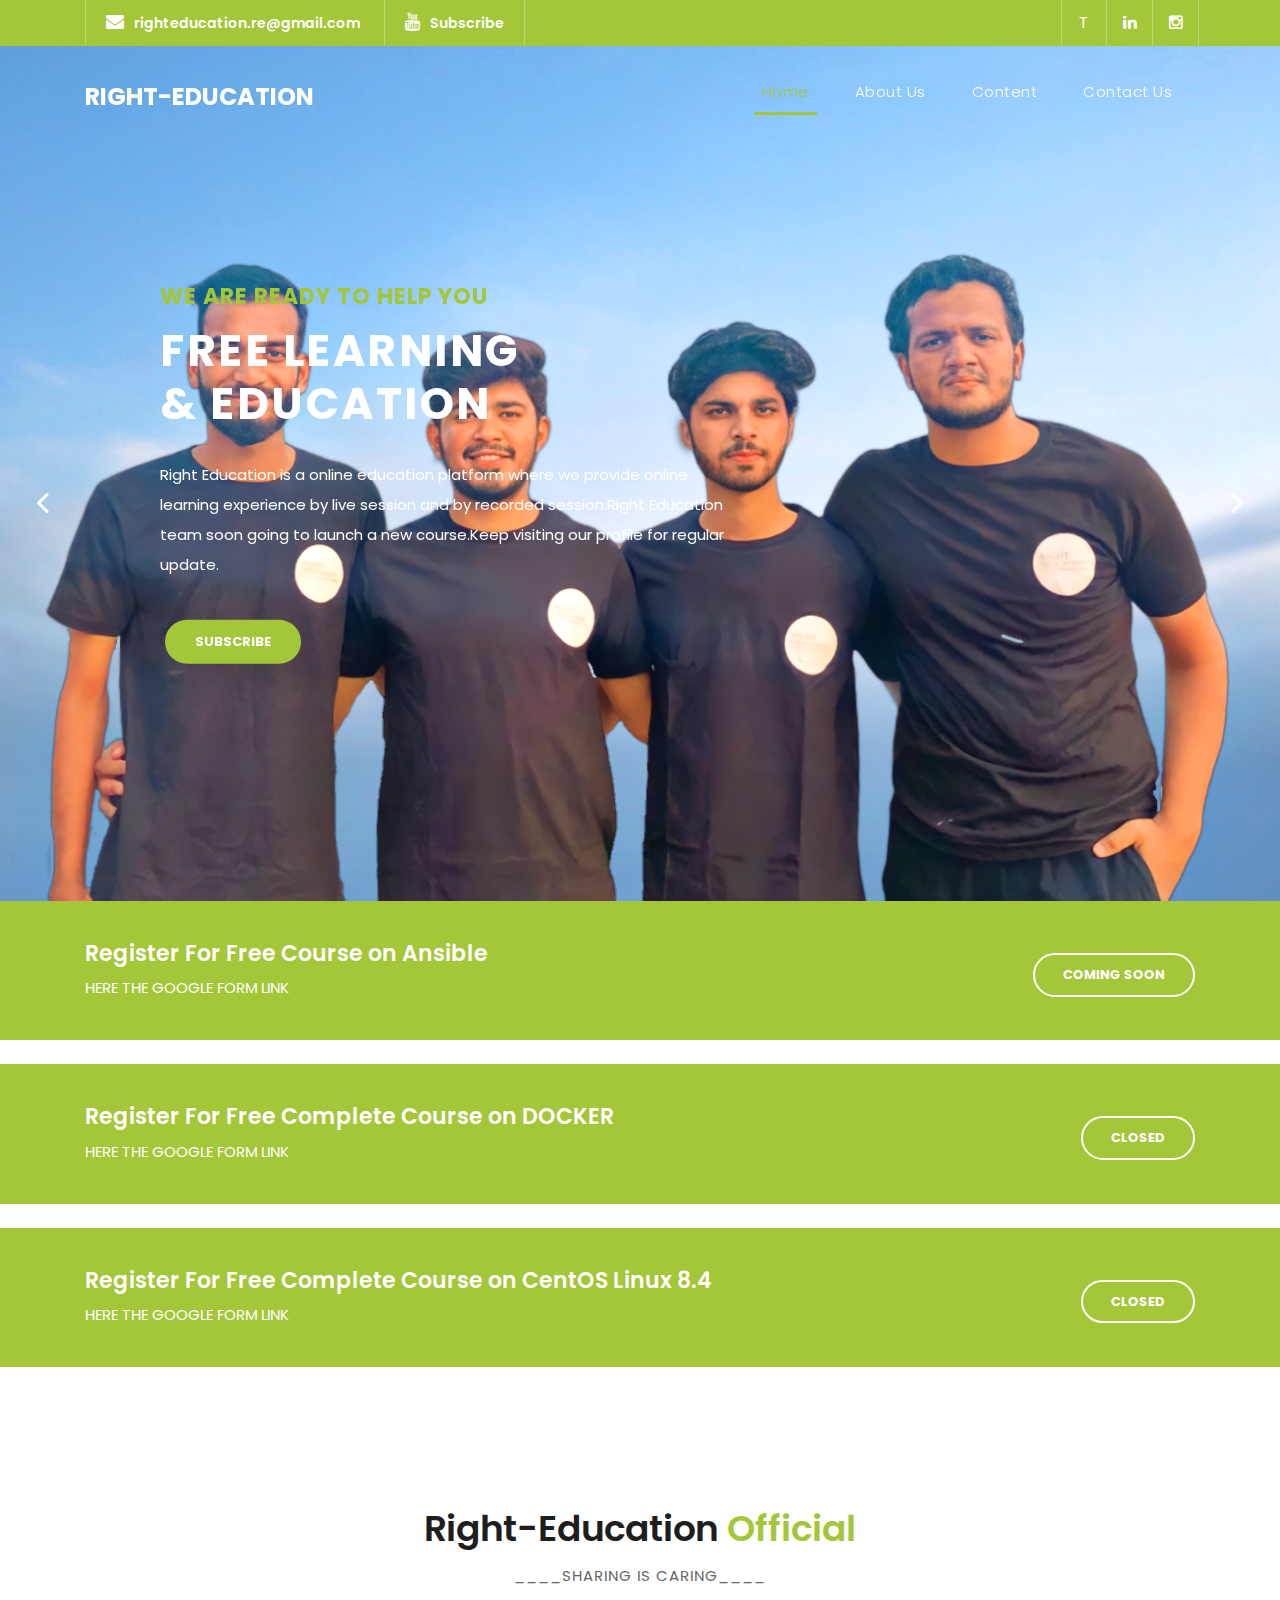
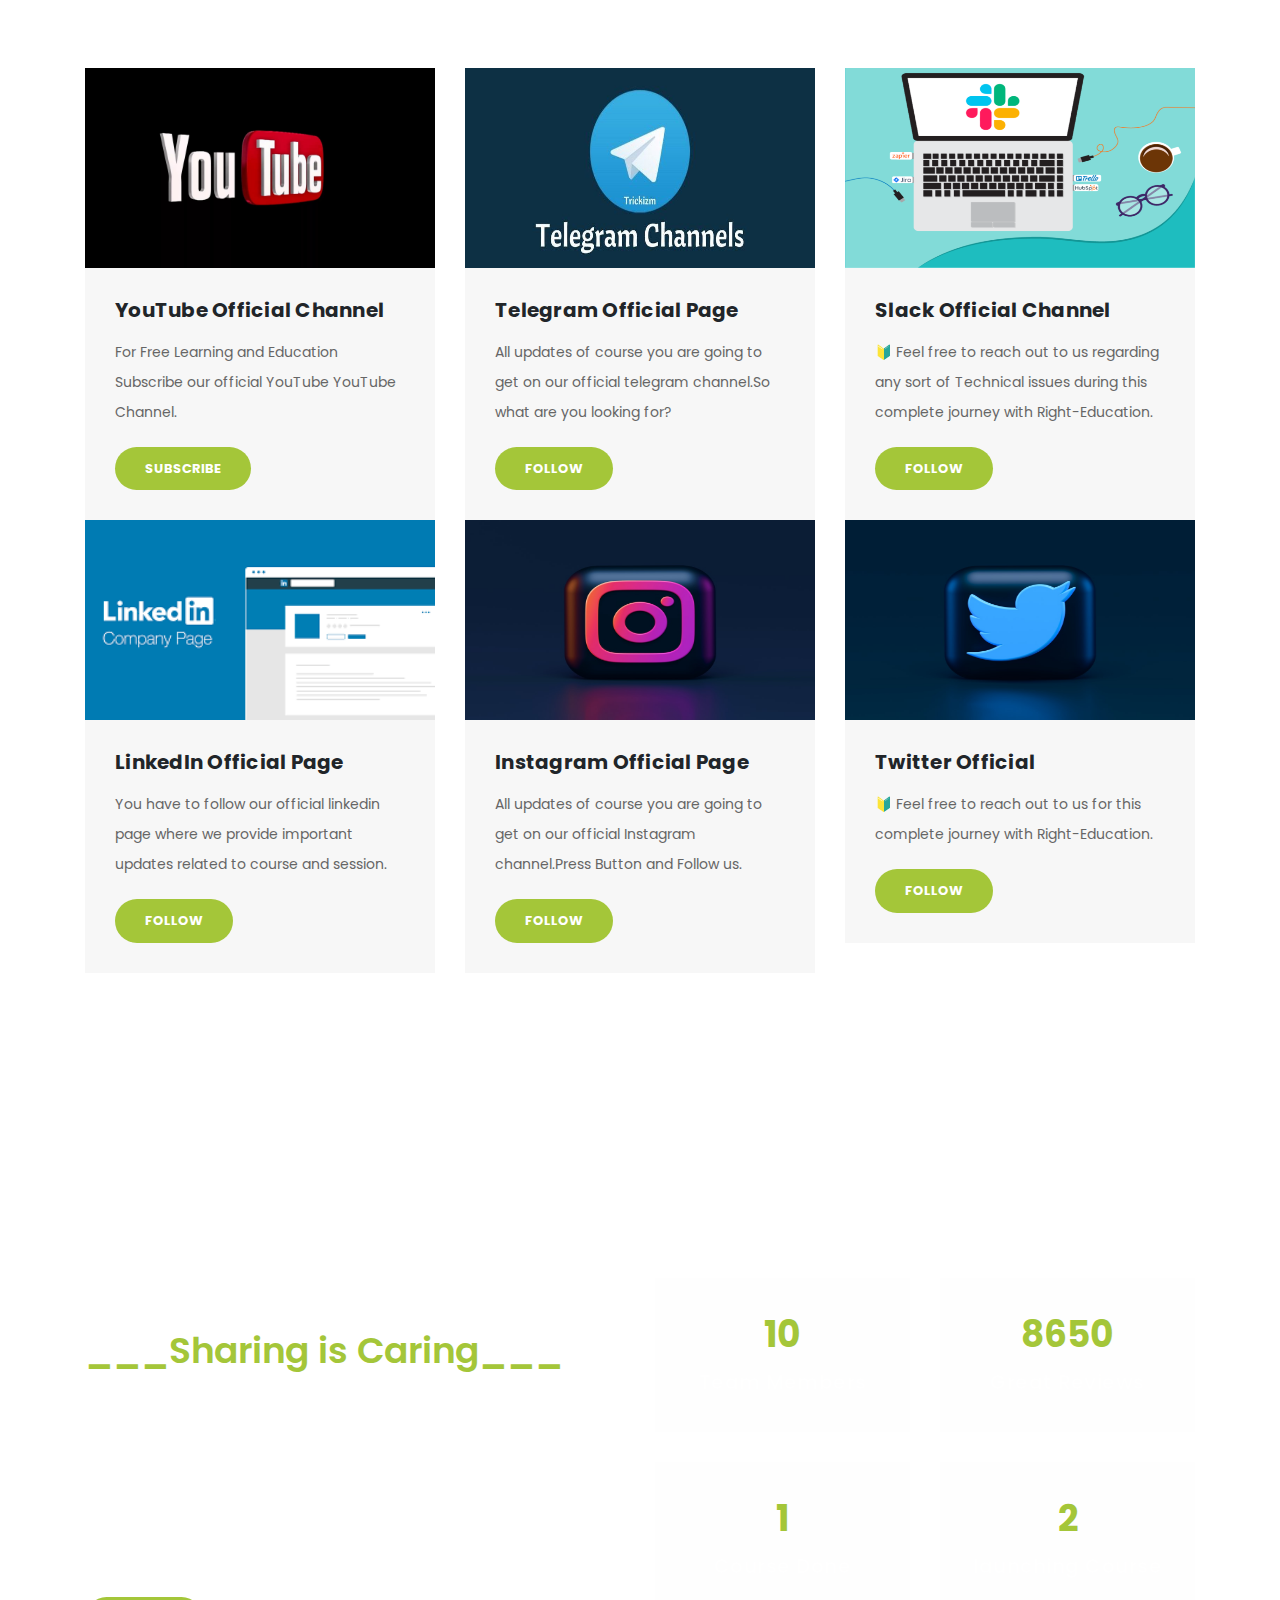
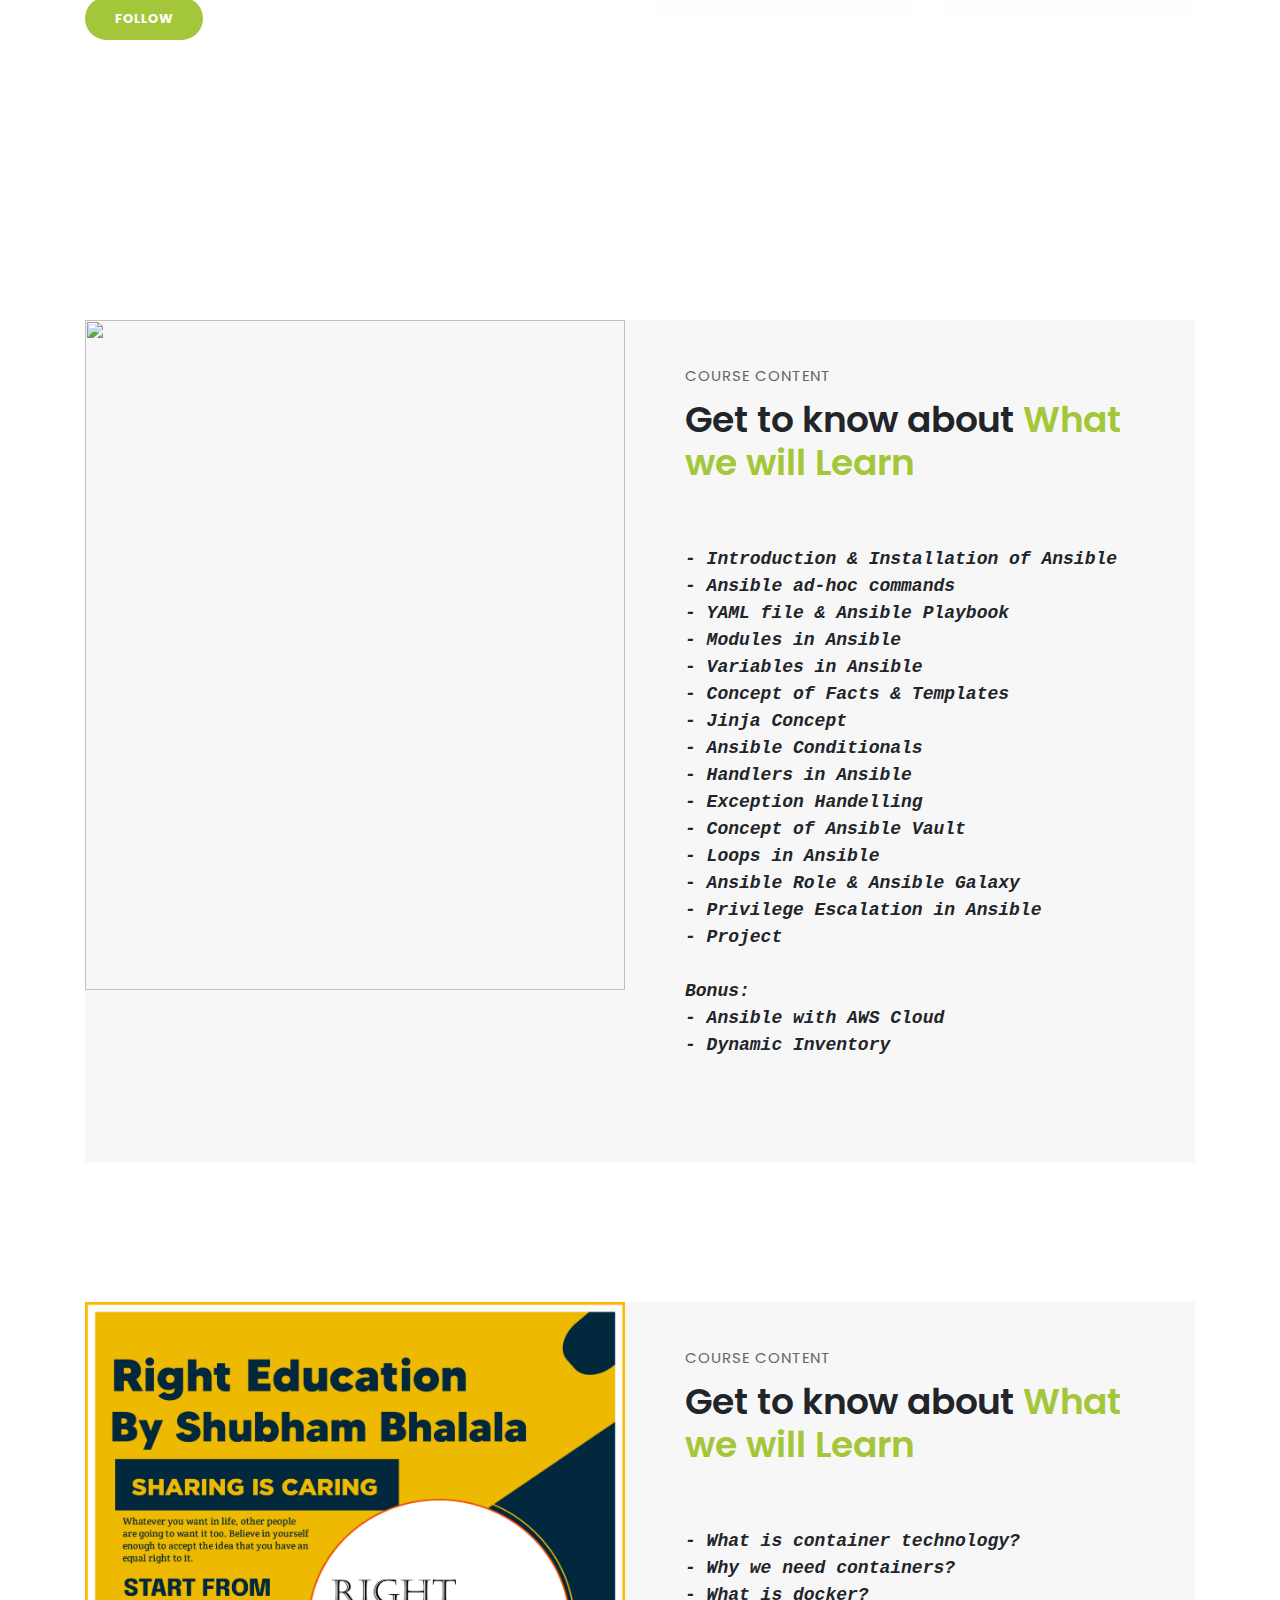
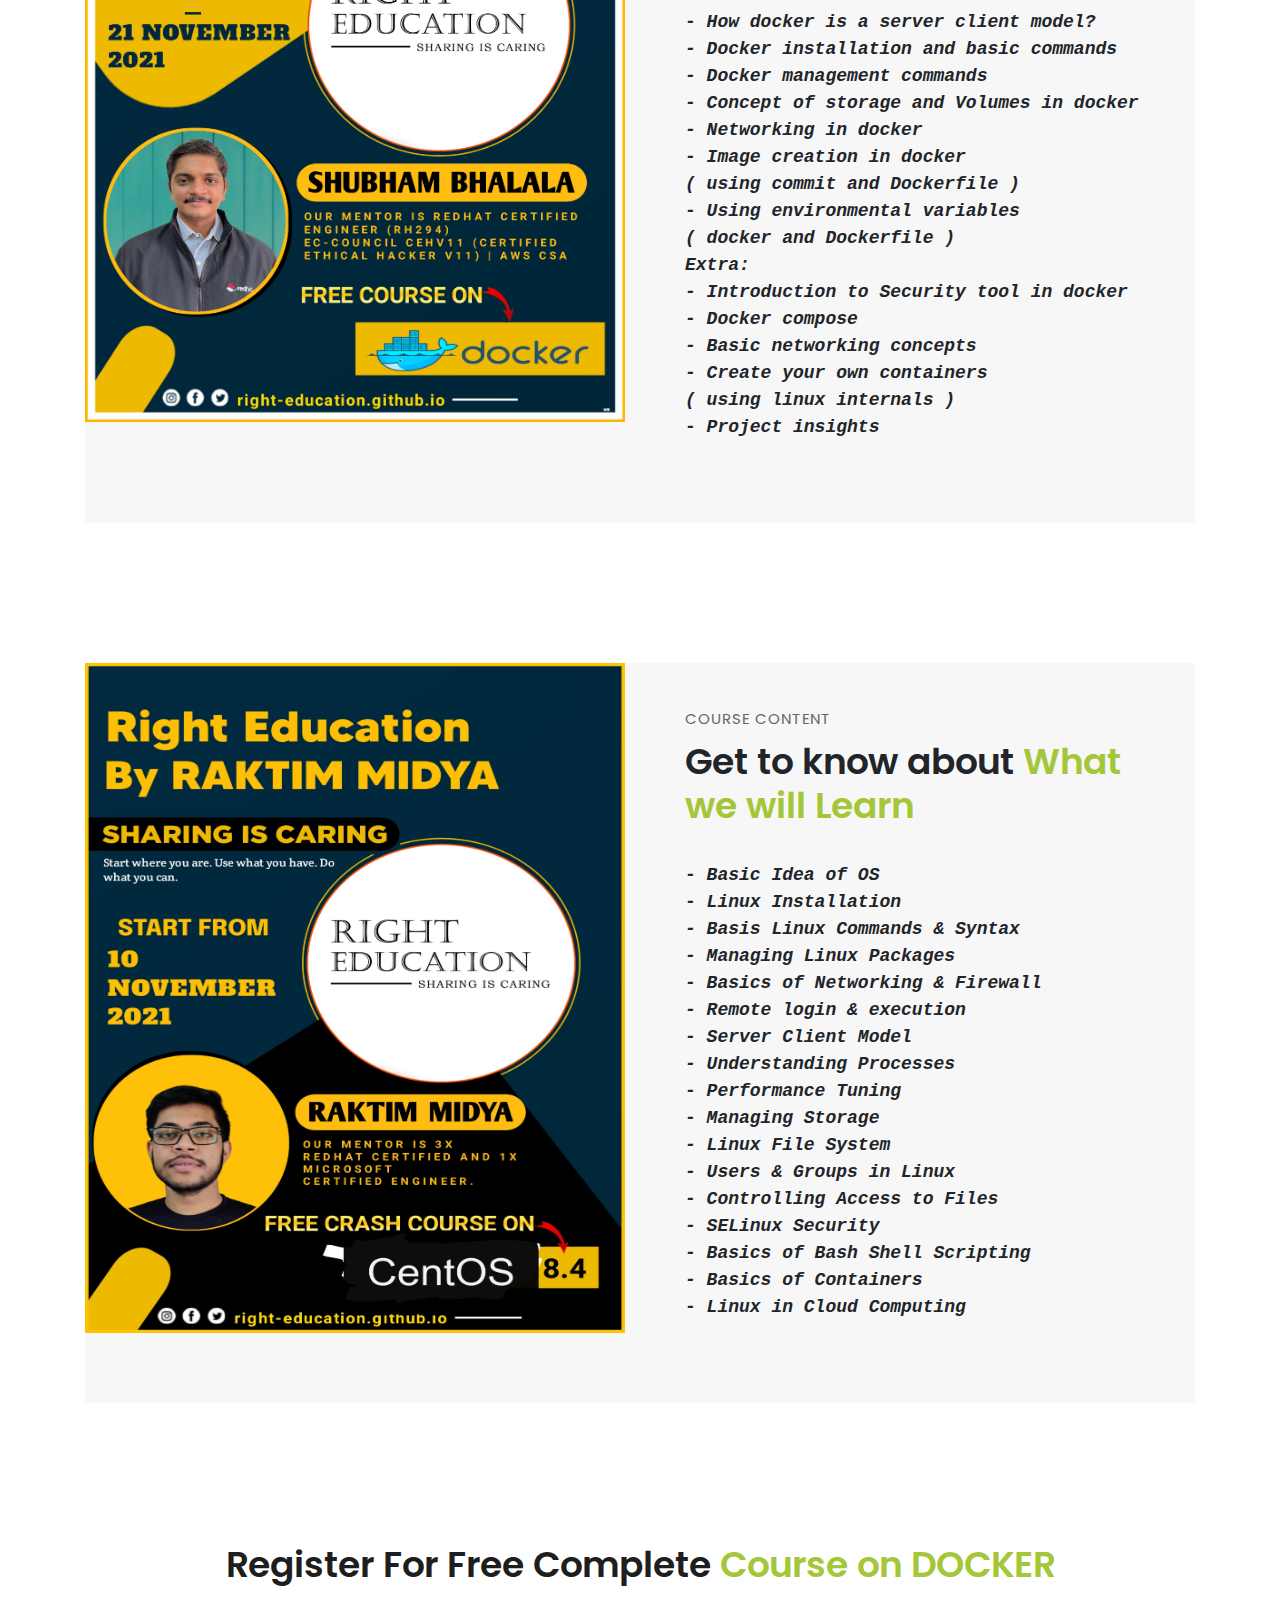
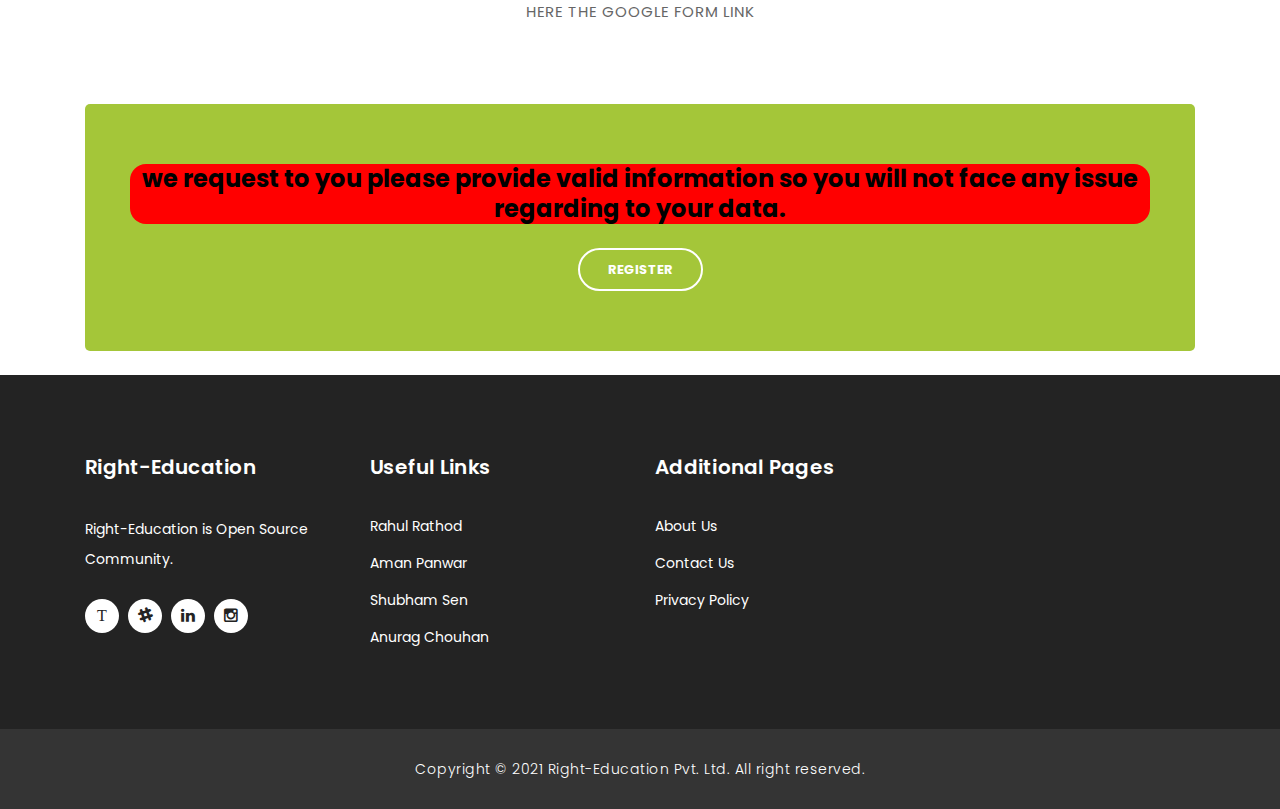
==== commit a39863fa: "updated" ====
--- a/index.html
+++ b/index.html
@@ -136,6 +136,22 @@
     </div>
    
     
+        <!-- ansible  -->
+    <div class="request-form">
+      <div class="container">
+        <div class="row">
+          <div class="col-md-8">
+            <h4>Register For Free Course on Ansible</h4>
+            <span>HERE THE GOOGLE FORM LINK</span>
+          </div>
+          <div class="col-md-4">
+            <a href="#" class="border-button">Coming Soon</a>
+          </div>
+        </div>
+      </div>
+    </div>
+    <br>
+    
             <!-- docker register -->
     <div class="request-form">
       <div class="container">
@@ -291,6 +307,56 @@
       </div>
     </div>
 
+    
+     <!--   ansible -->
+
+
+    <div class="more-info">
+      <div class="container">
+        <div class="row">
+          <div class="col-md-12">
+            <div class="more-info-content">
+              <div class="row">
+                <div class="col-md-6">
+                  <div class="left-image">
+                    <img src="assets/images/ansible poster.png" alt="" height="670rem">
+                  </div>
+                </div>
+                <div class="col-md-6 align-self-center">
+                  <div class="right-content">
+                    <span>Course Content</span>
+                    <h2>Get to know about <em>What we will Learn</em></h2>
+                      <pre>
+<b><i style="font-size: 18px;">
+- Introduction & Installation of Ansible
+- Ansible ad-hoc commands
+- YAML file & Ansible Playbook
+- Modules in Ansible
+- Variables in Ansible
+- Concept of Facts & Templates
+- Jinja Concept
+- Ansible Conditionals 
+- Handlers in Ansible
+- Exception Handelling
+- Concept of Ansible Vault
+- Loops in Ansible
+- Ansible Role & Ansible Galaxy
+- Privilege Escalation in Ansible
+- Project 
+
+Bonus:
+- Ansible with AWS Cloud
+- Dynamic Inventory
+</i></b>
+                      </pre>
+                  </div>
+                </div>
+              </div>
+            </div>
+          </div>
+        </div>
+      </div>
+    </div>
  
 <!--  docker content    -->
     
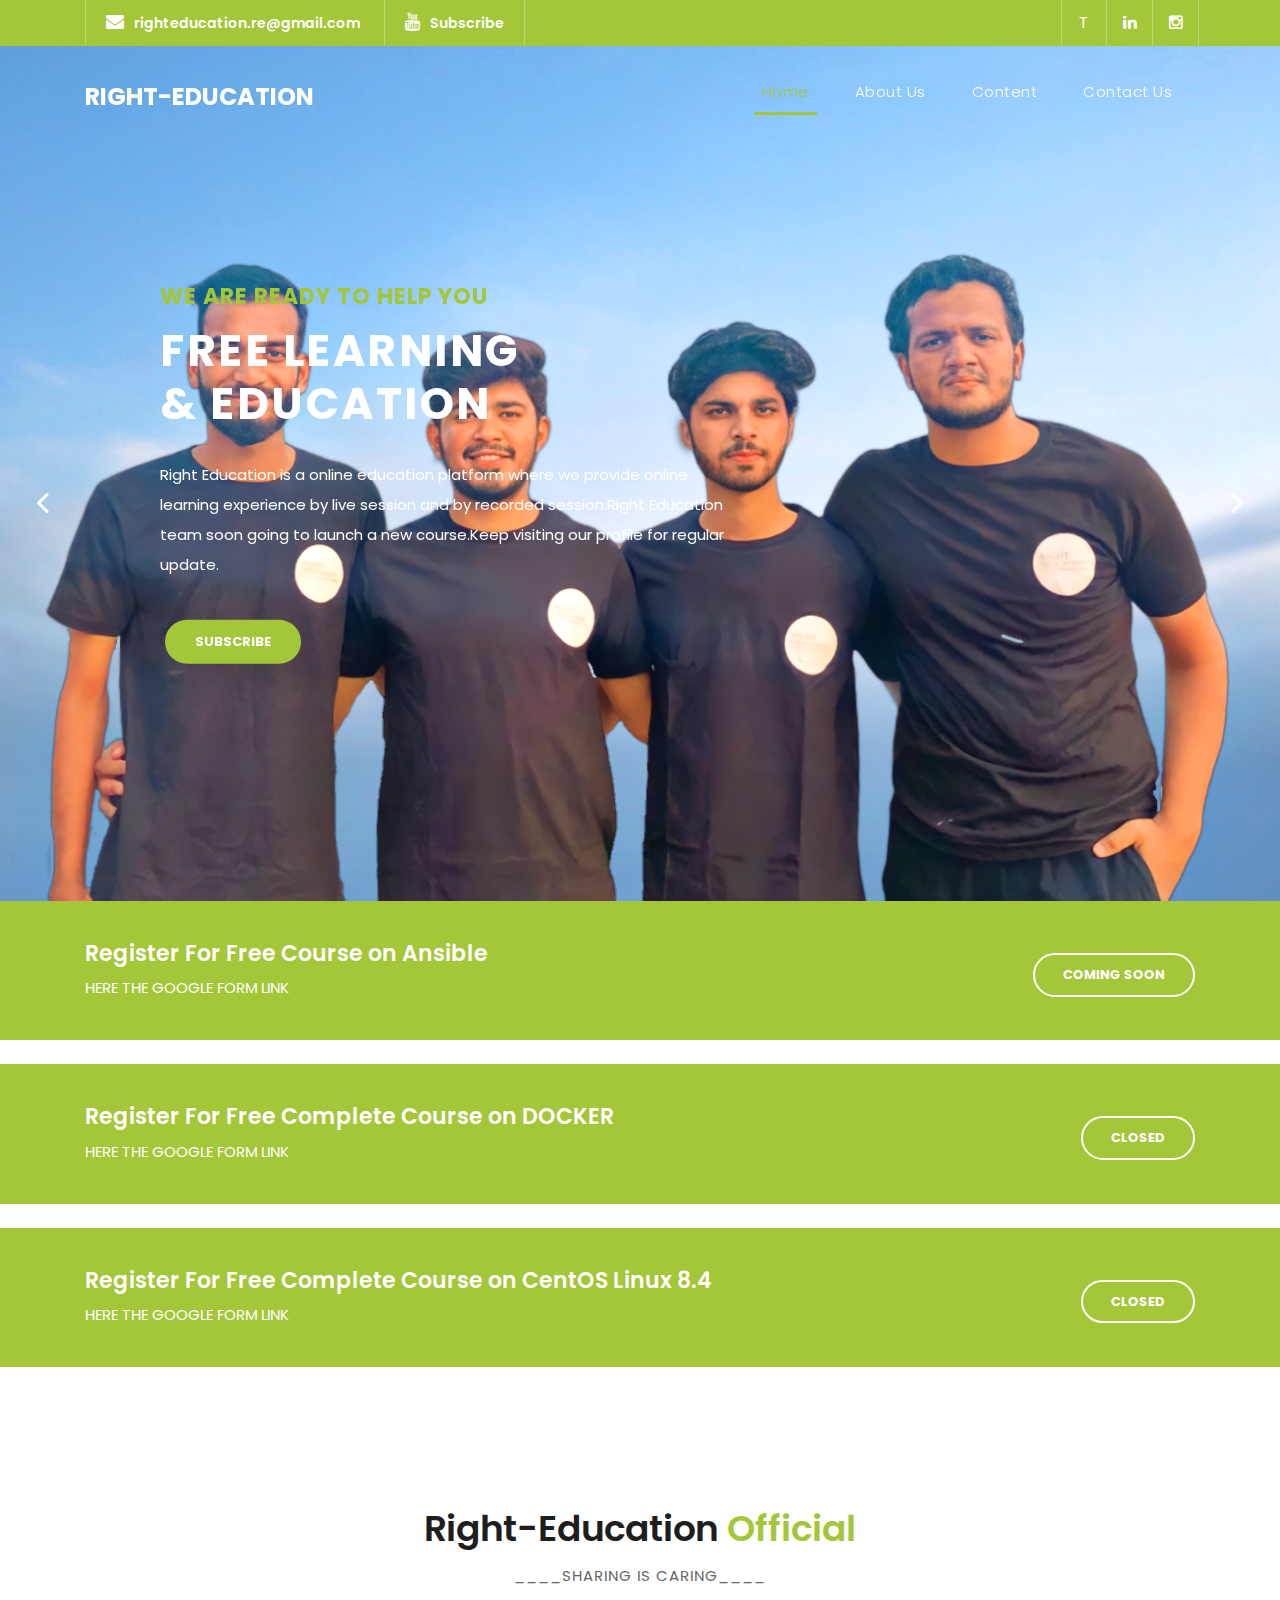
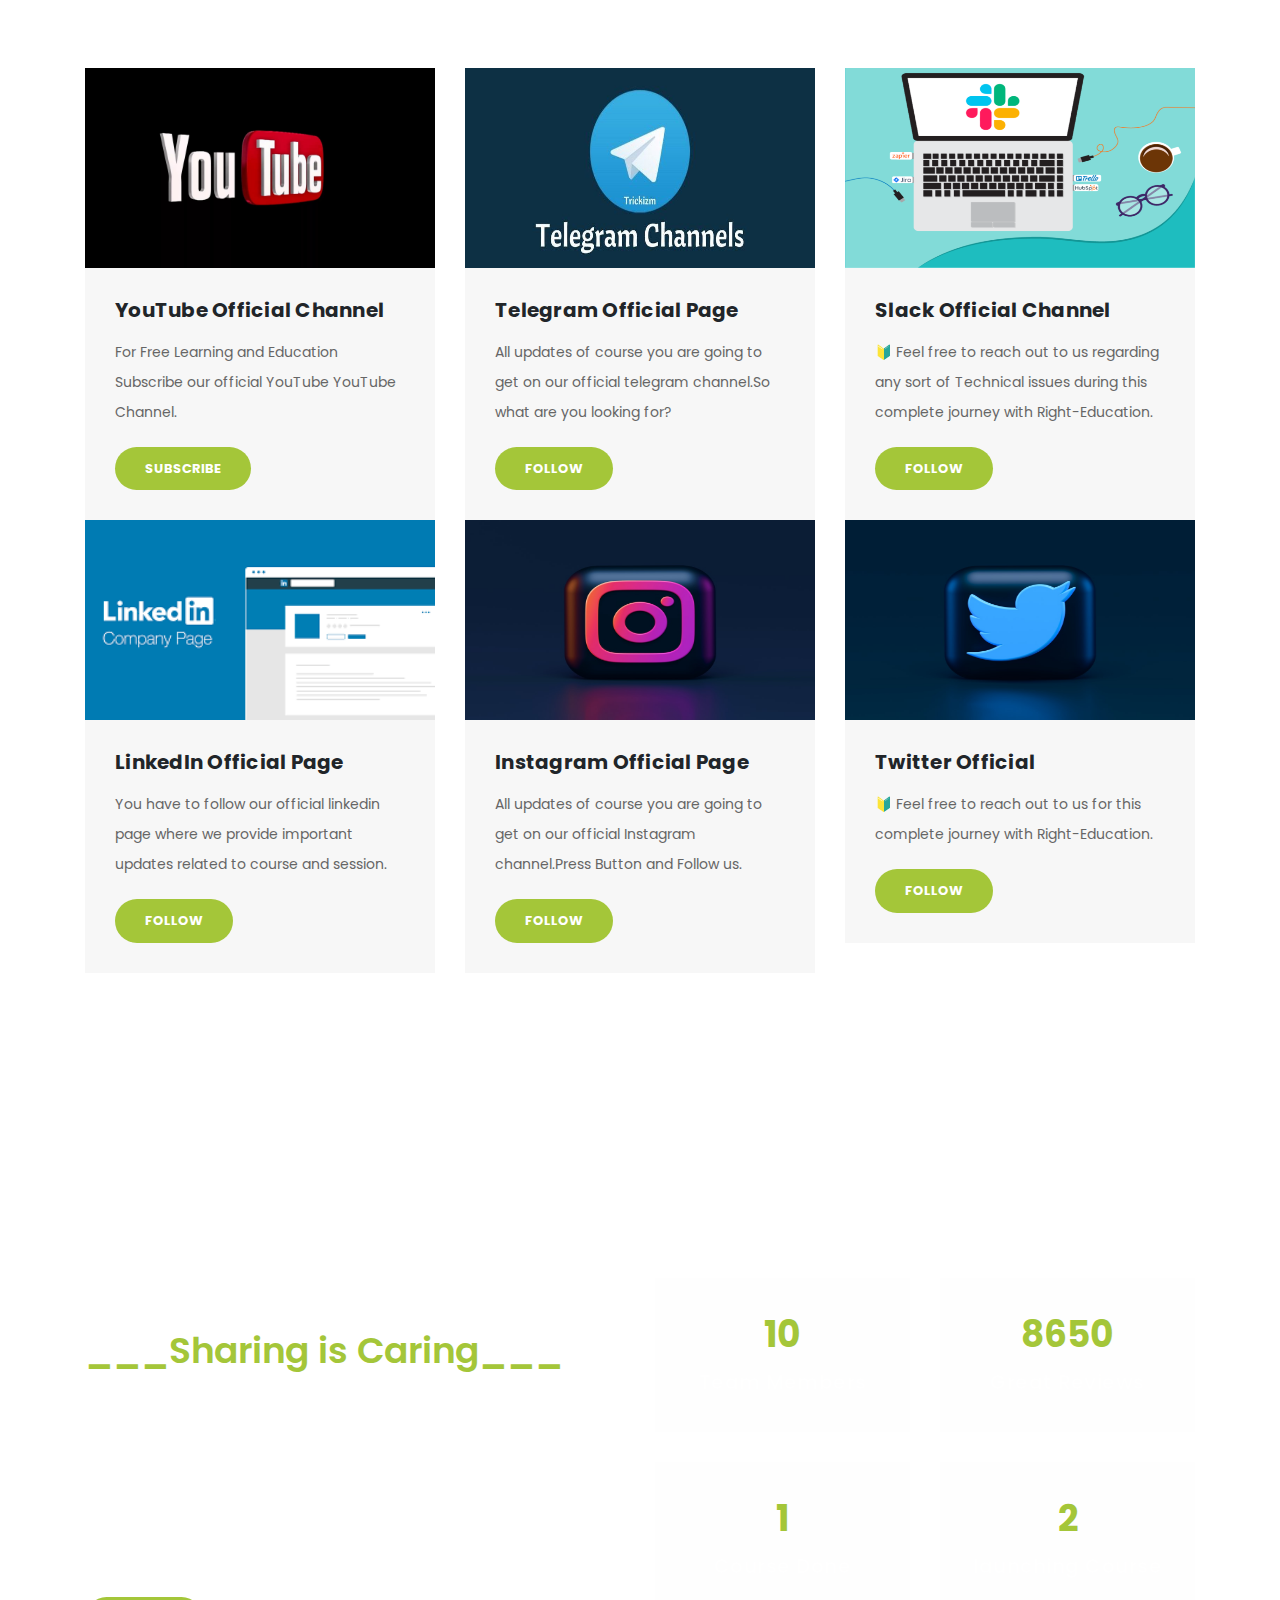
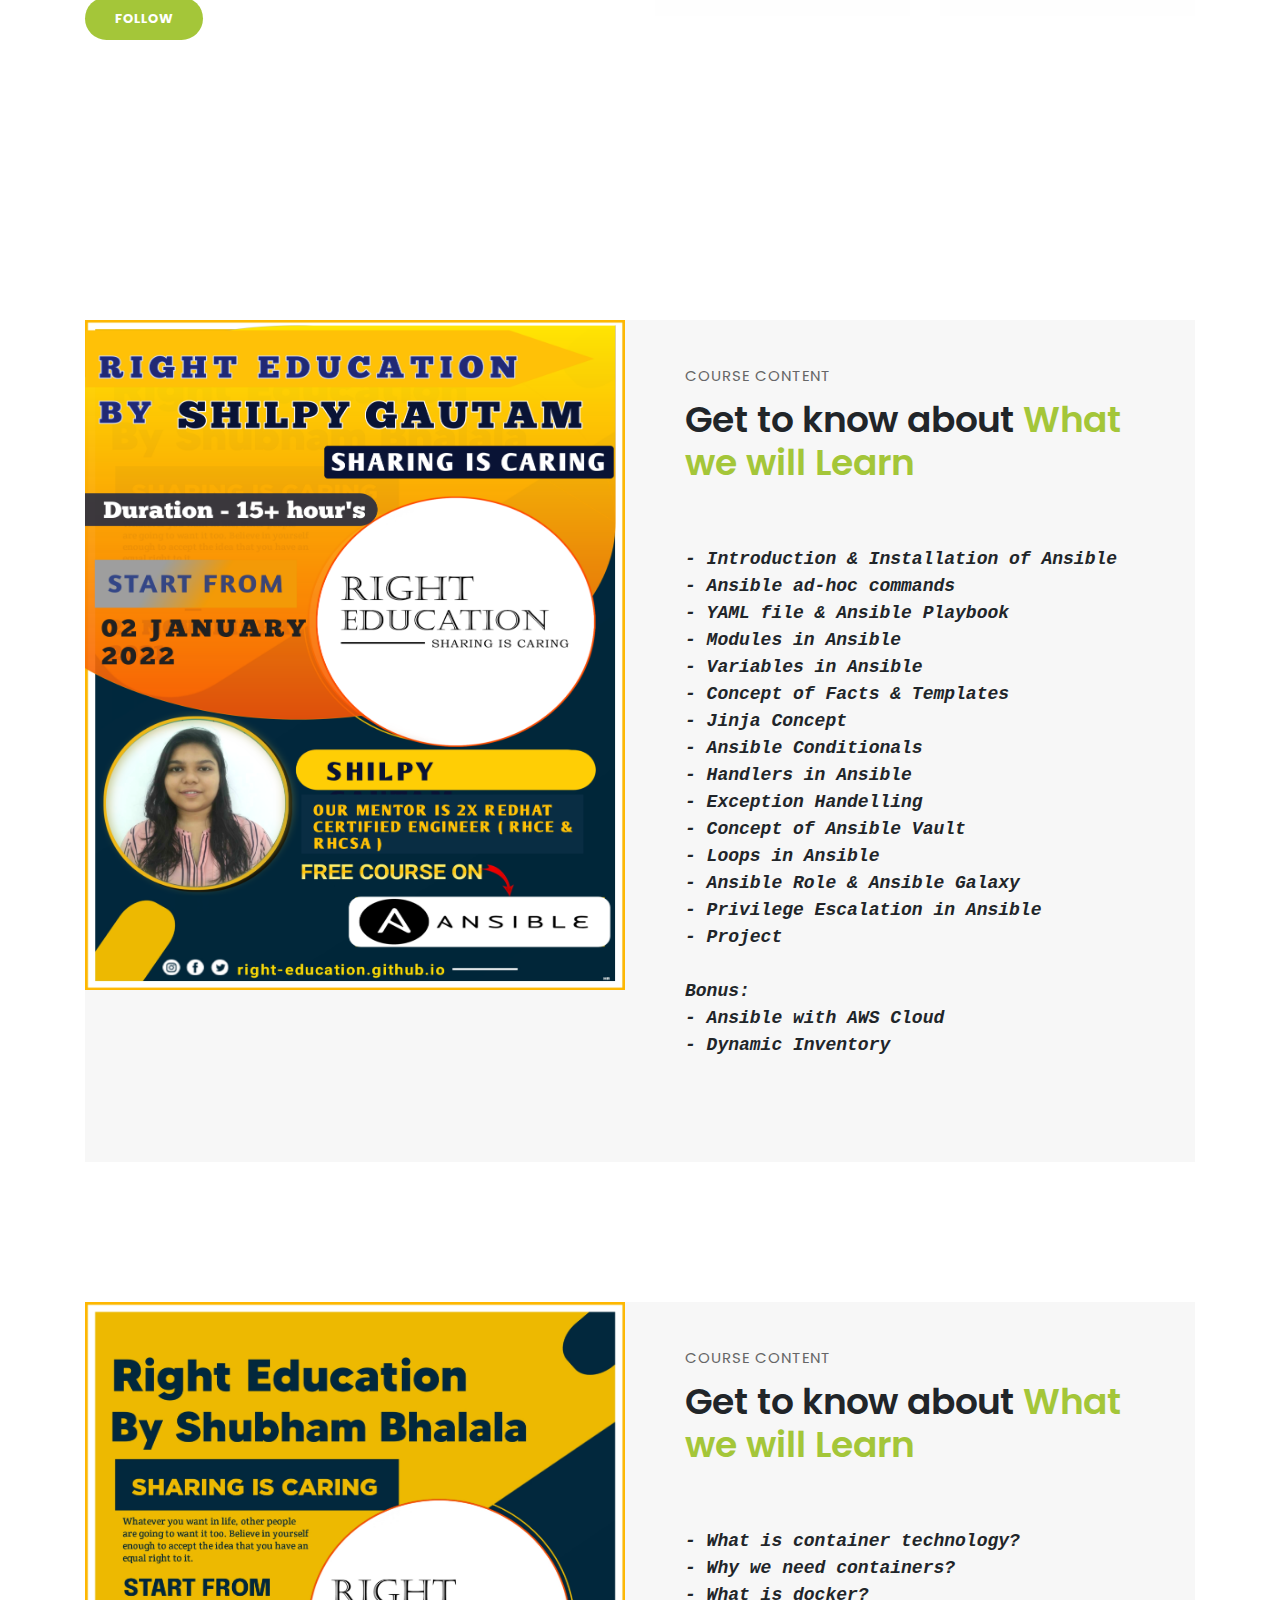
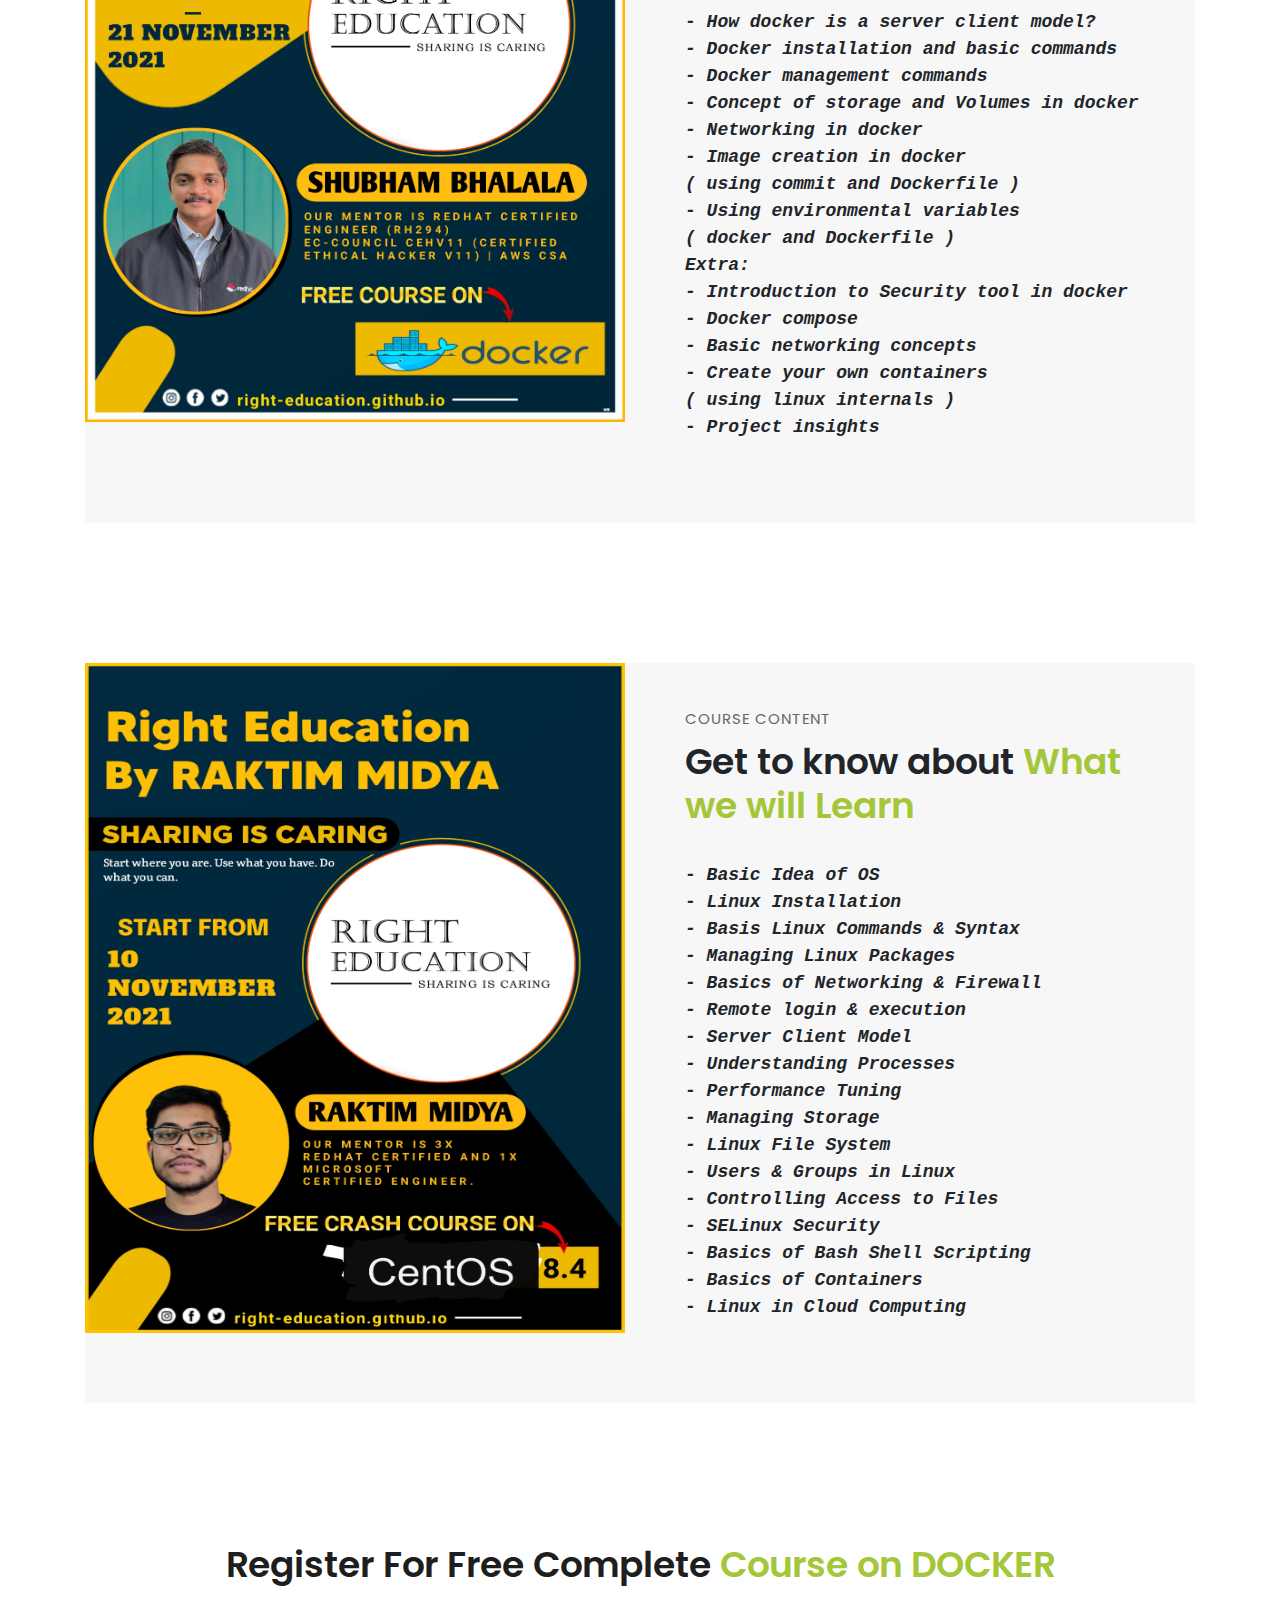
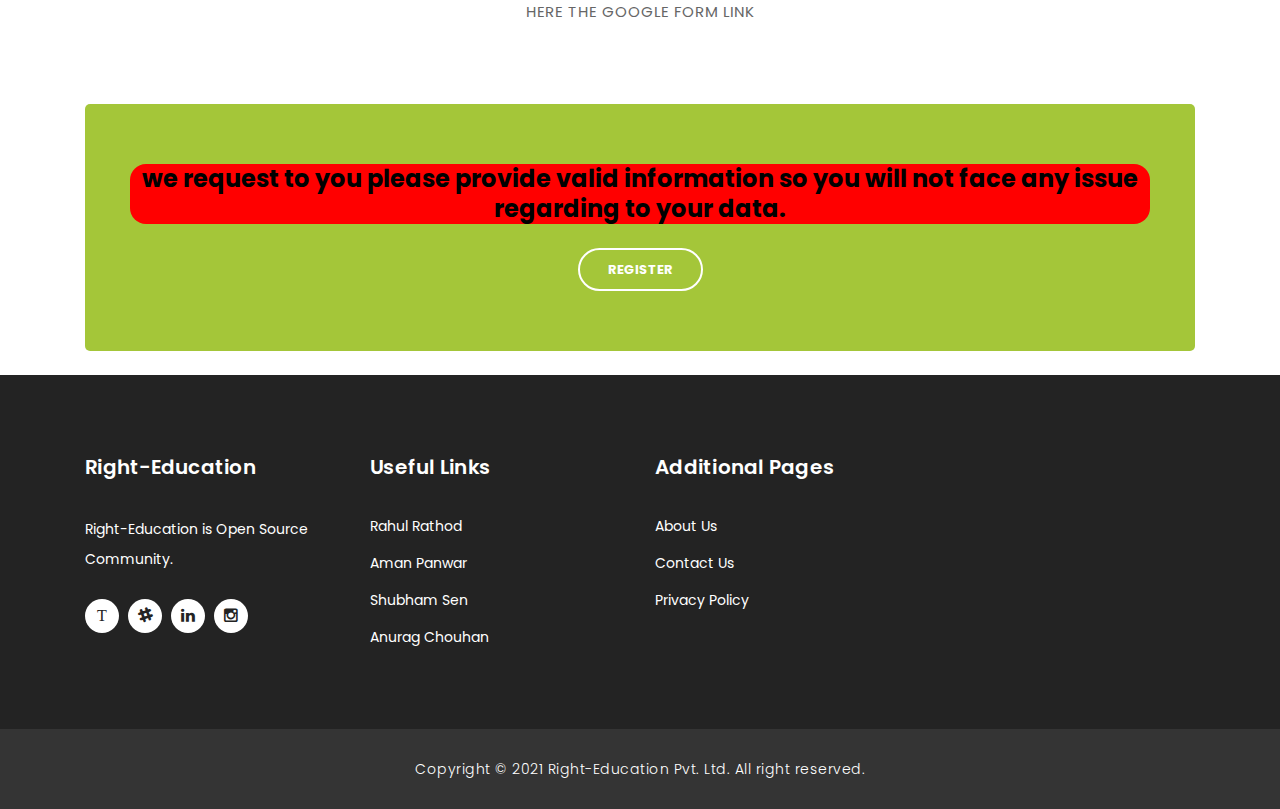
==== commit b8d1e14a: "updated" ====
--- a/index.html
+++ b/index.html
@@ -319,7 +319,7 @@
               <div class="row">
                 <div class="col-md-6">
                   <div class="left-image">
-                    <img src="assets/images/ansible poster.png" alt="" height="670rem">
+                    <img src="assets/images/Ansible Poster.png" alt="" height="670rem">
                   </div>
                 </div>
                 <div class="col-md-6 align-self-center">
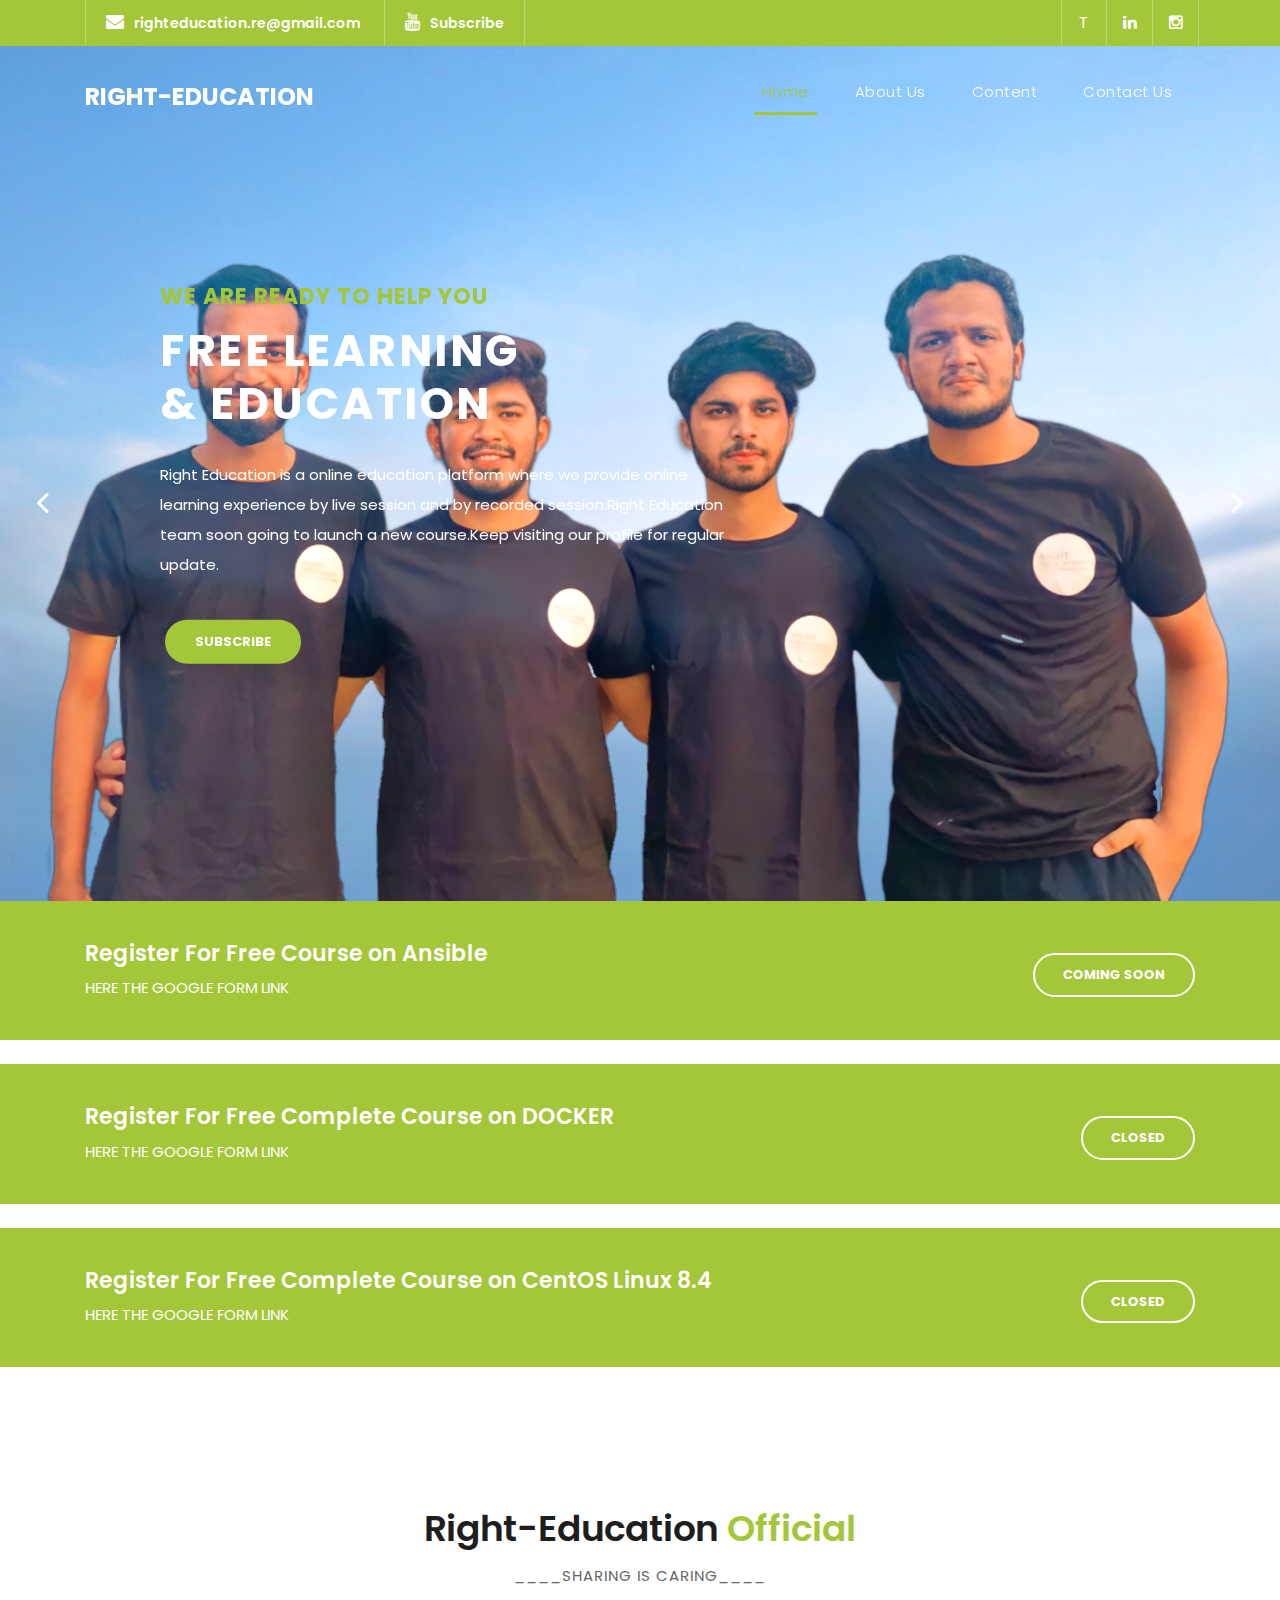
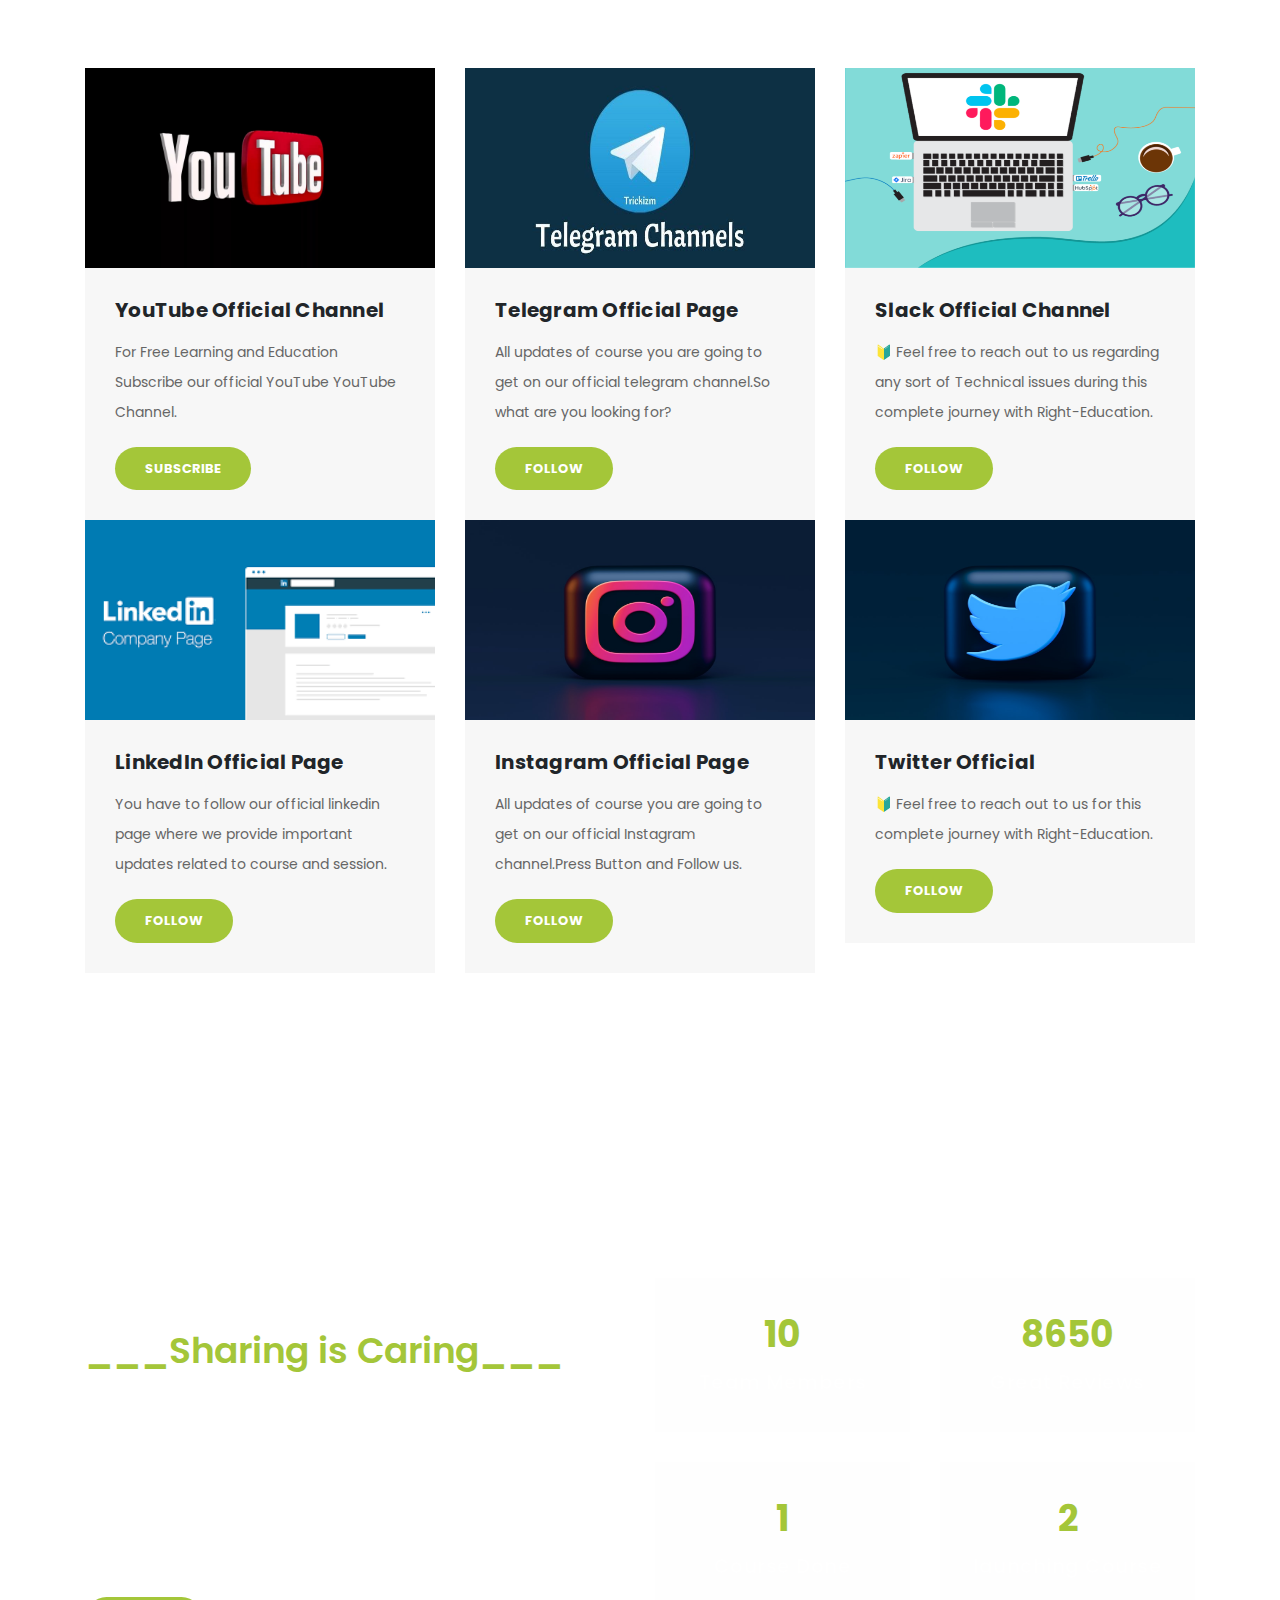
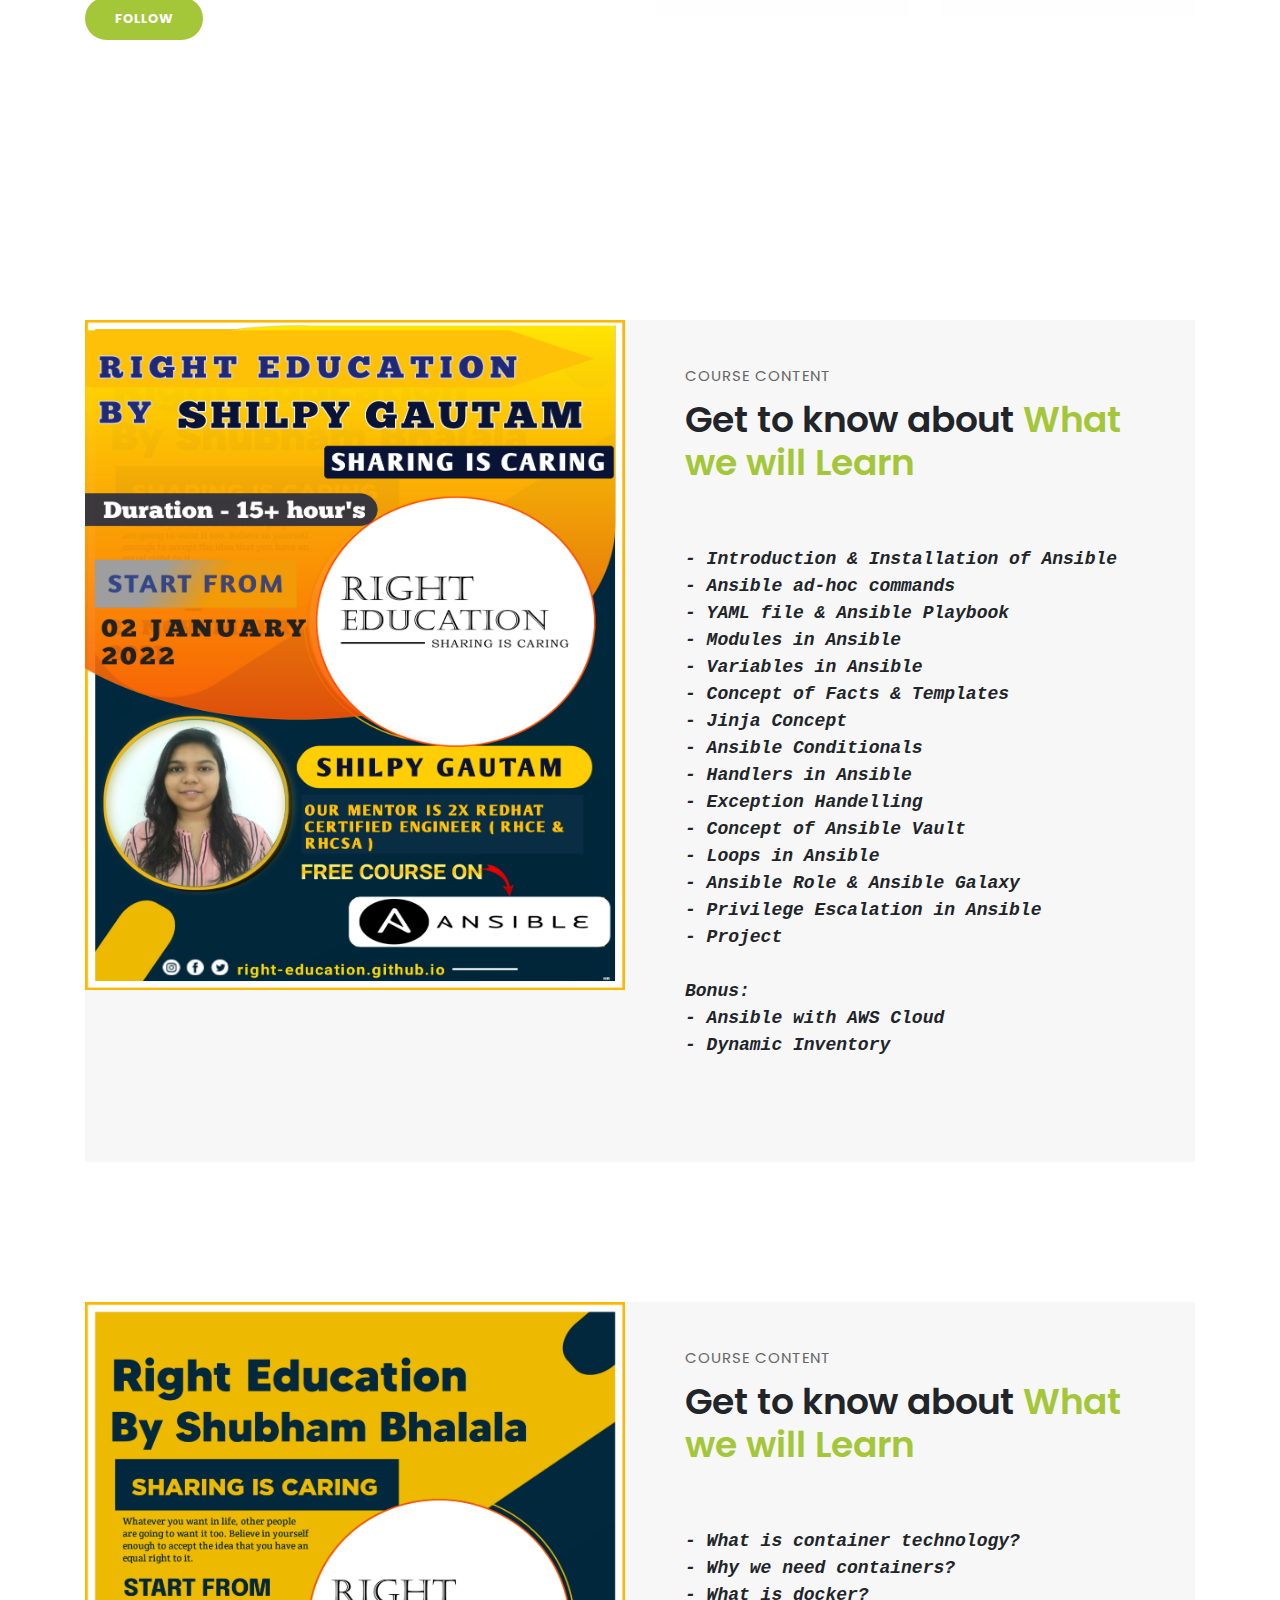
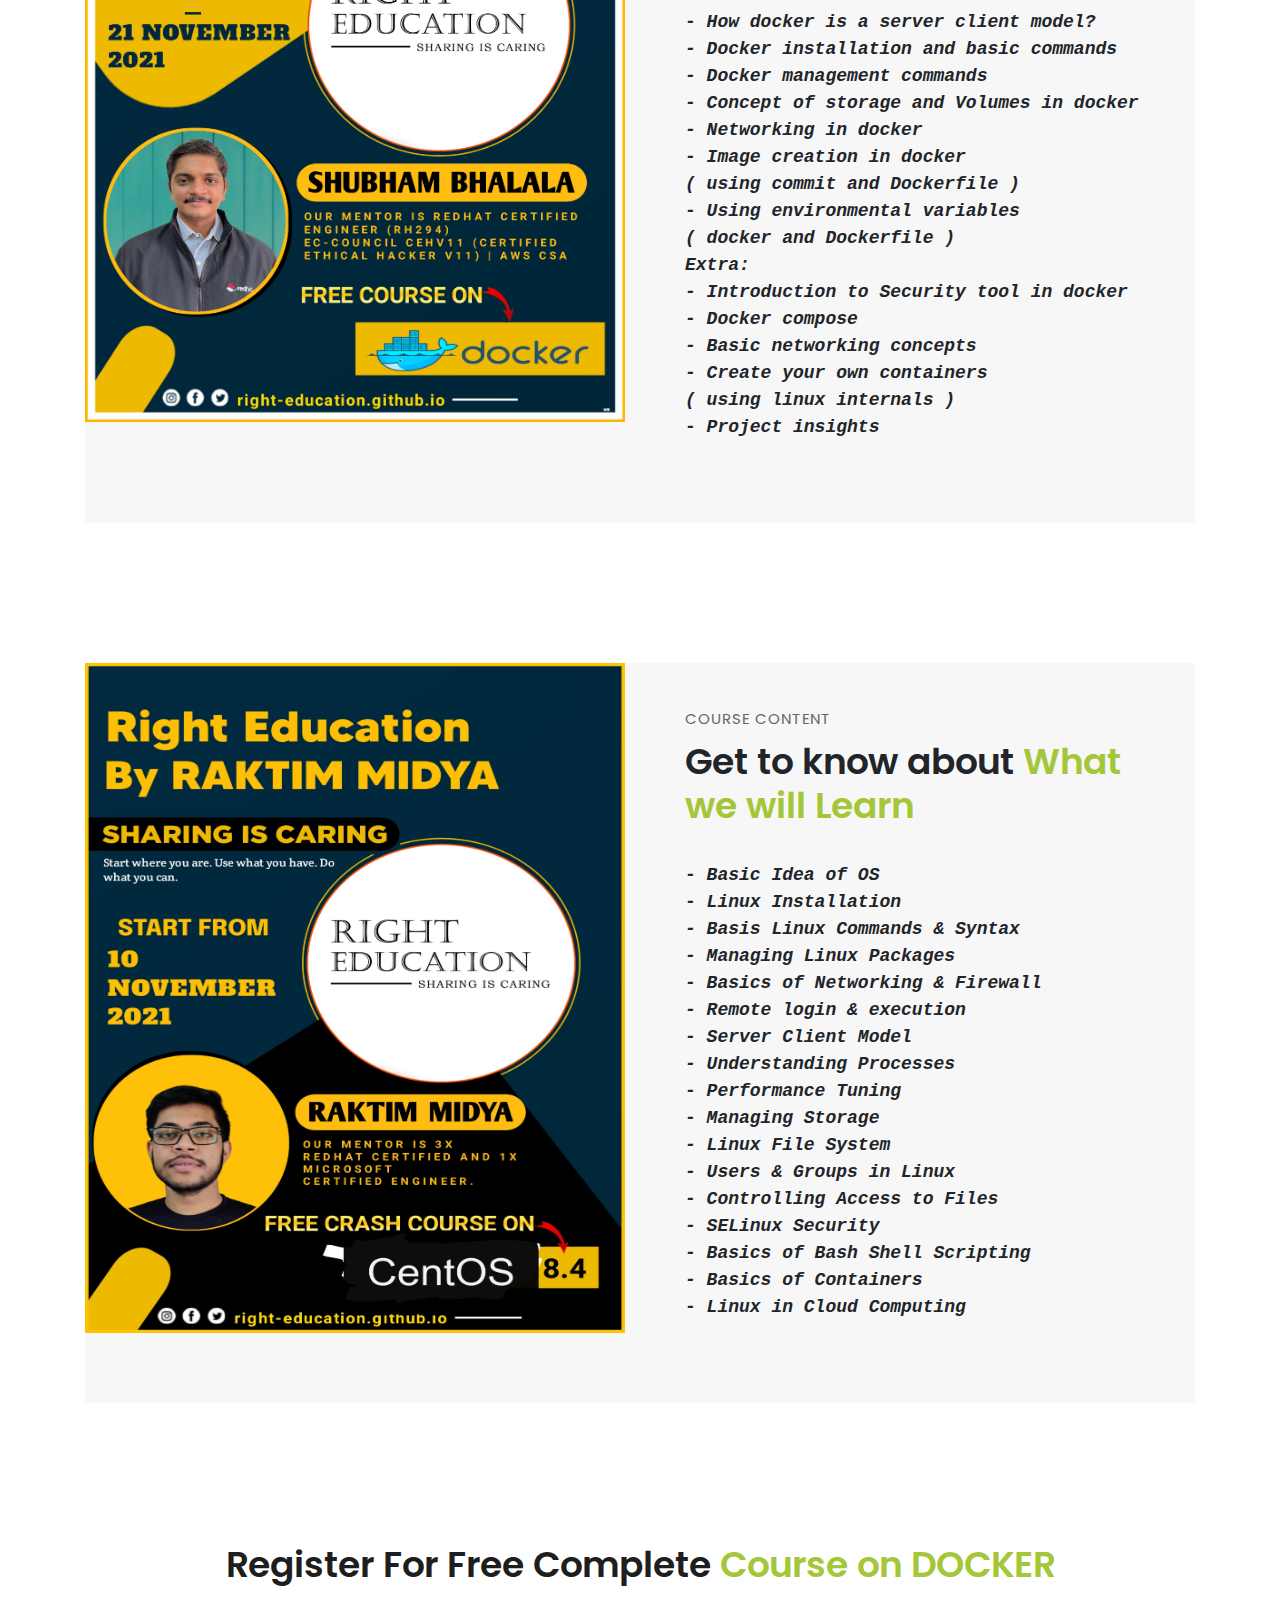
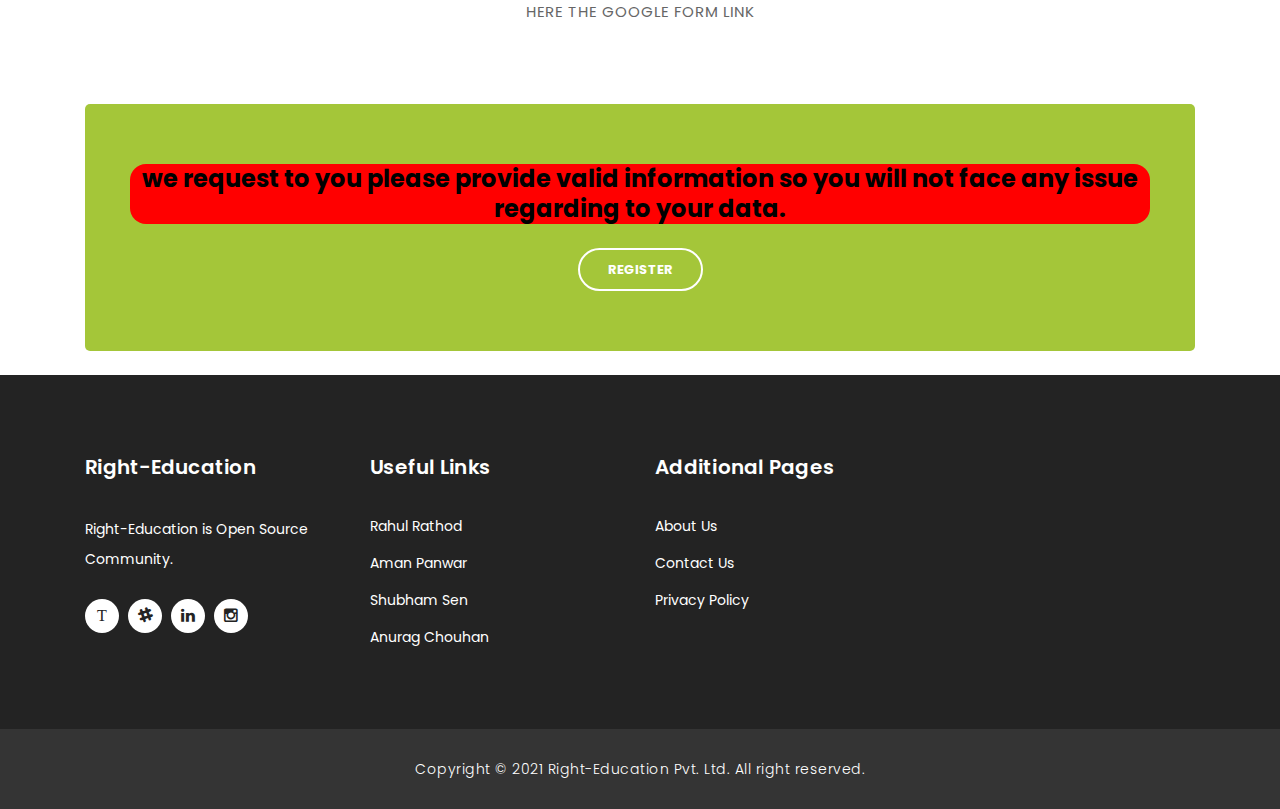
==== commit 43e7b125: "all updated" ====
--- a/index.html
+++ b/index.html
@@ -319,7 +319,7 @@
               <div class="row">
                 <div class="col-md-6">
                   <div class="left-image">
-                    <img src="assets/images/Ansible Poster.png" alt="" height="670rem">
+                    <img src="assets/images/Ansible Poster1.png" alt="" height="670rem">
                   </div>
                 </div>
                 <div class="col-md-6 align-self-center">
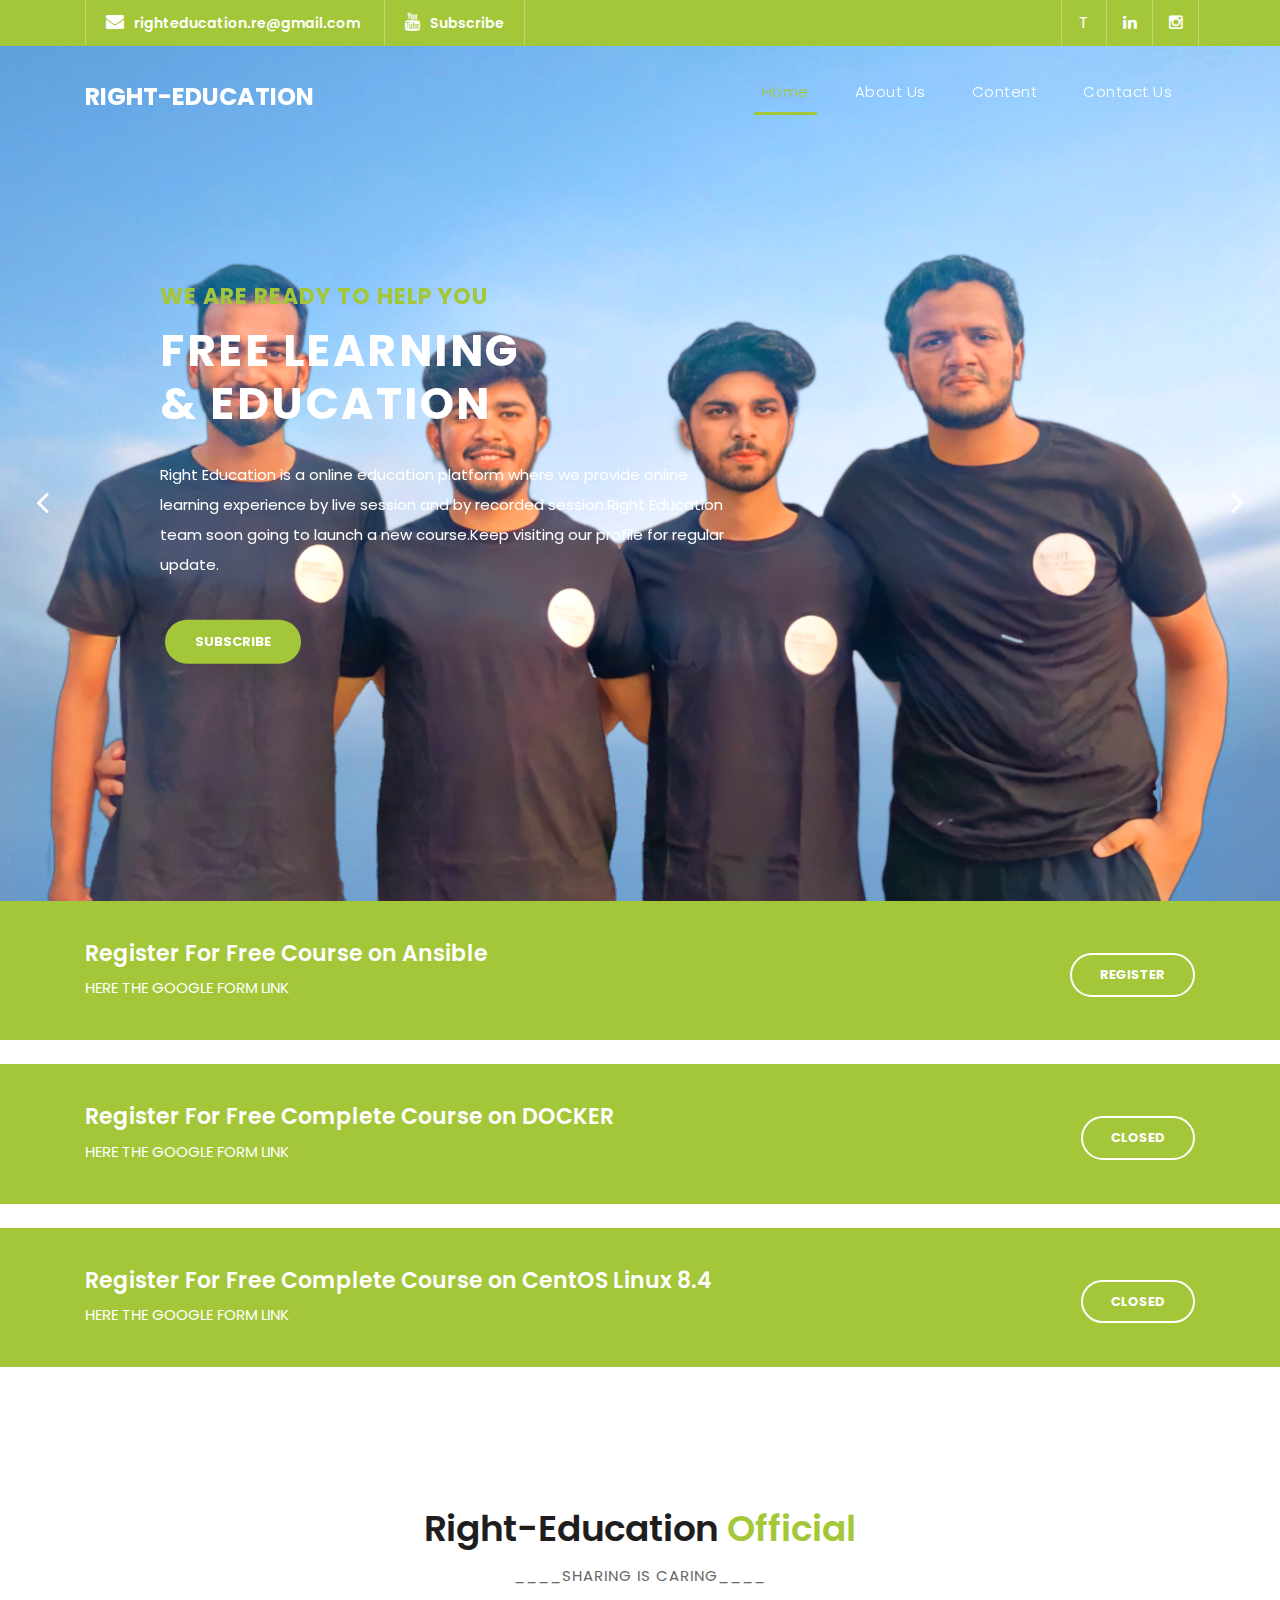
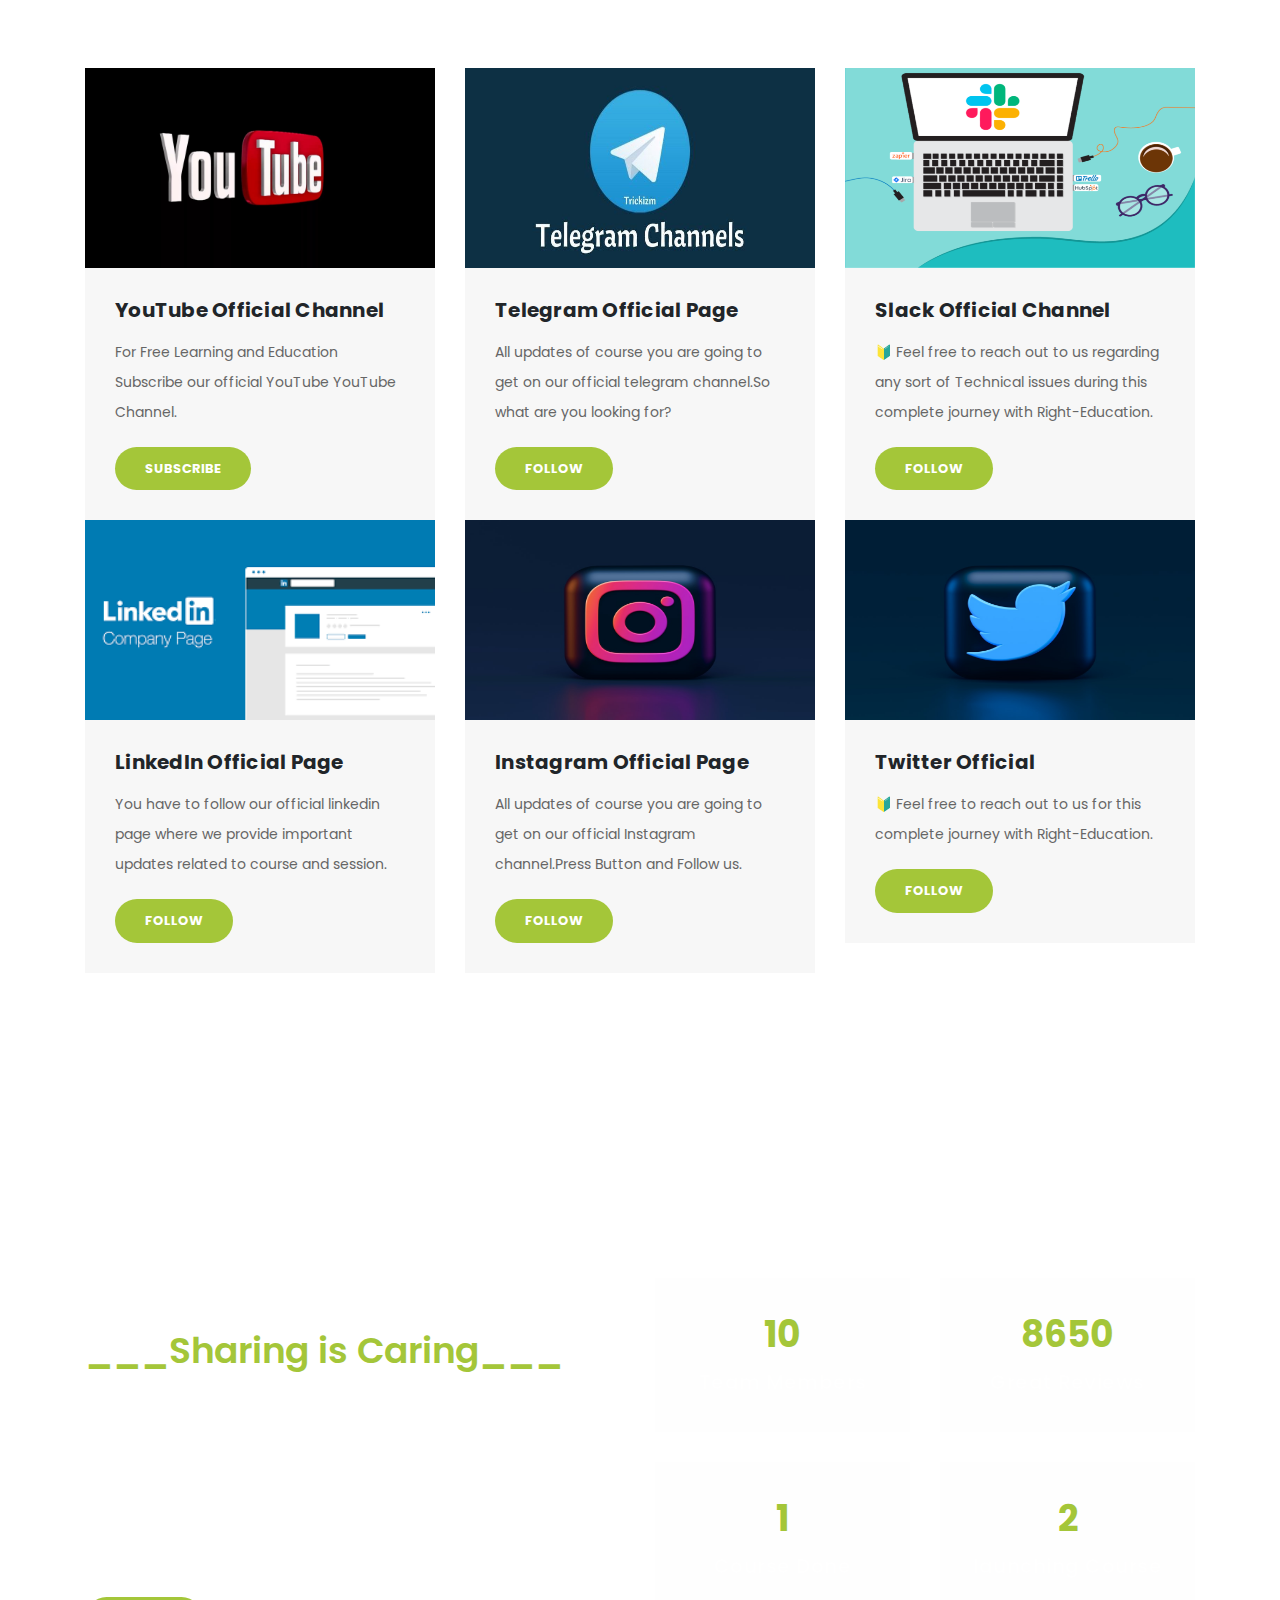
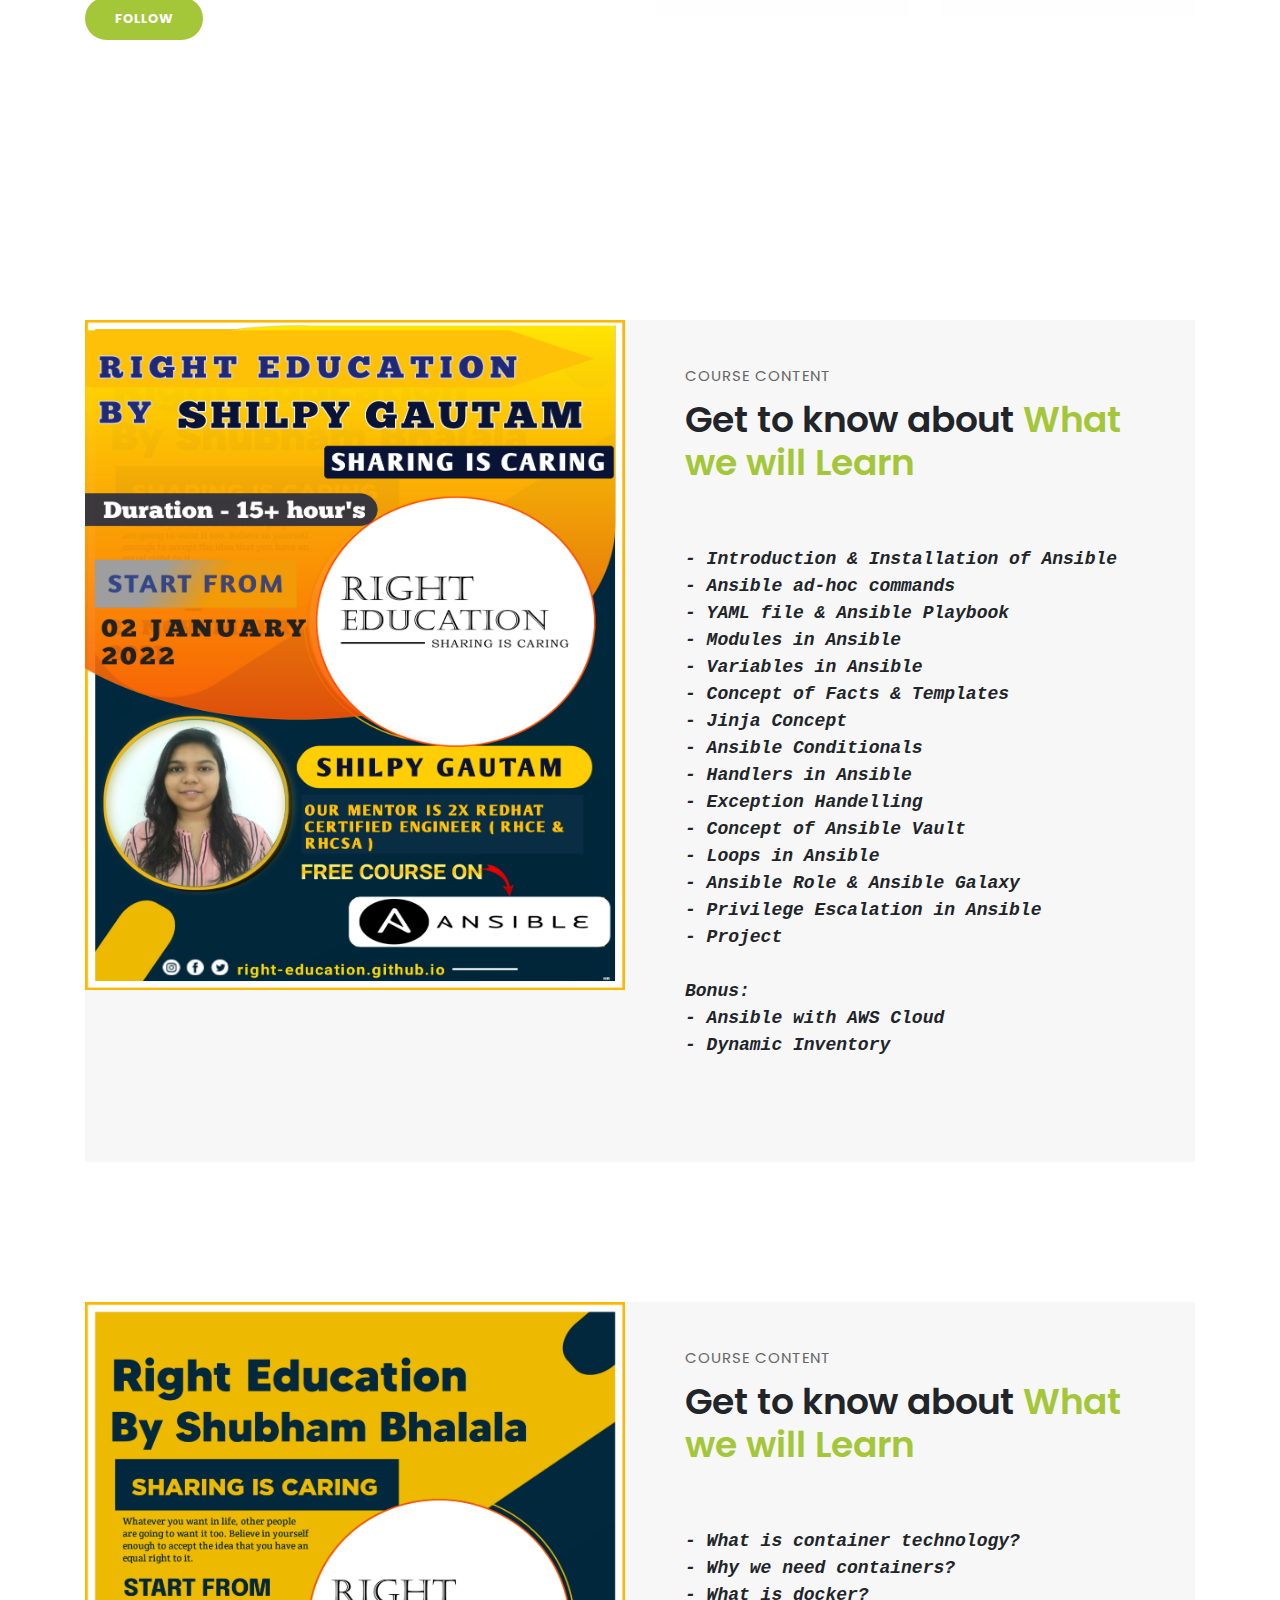
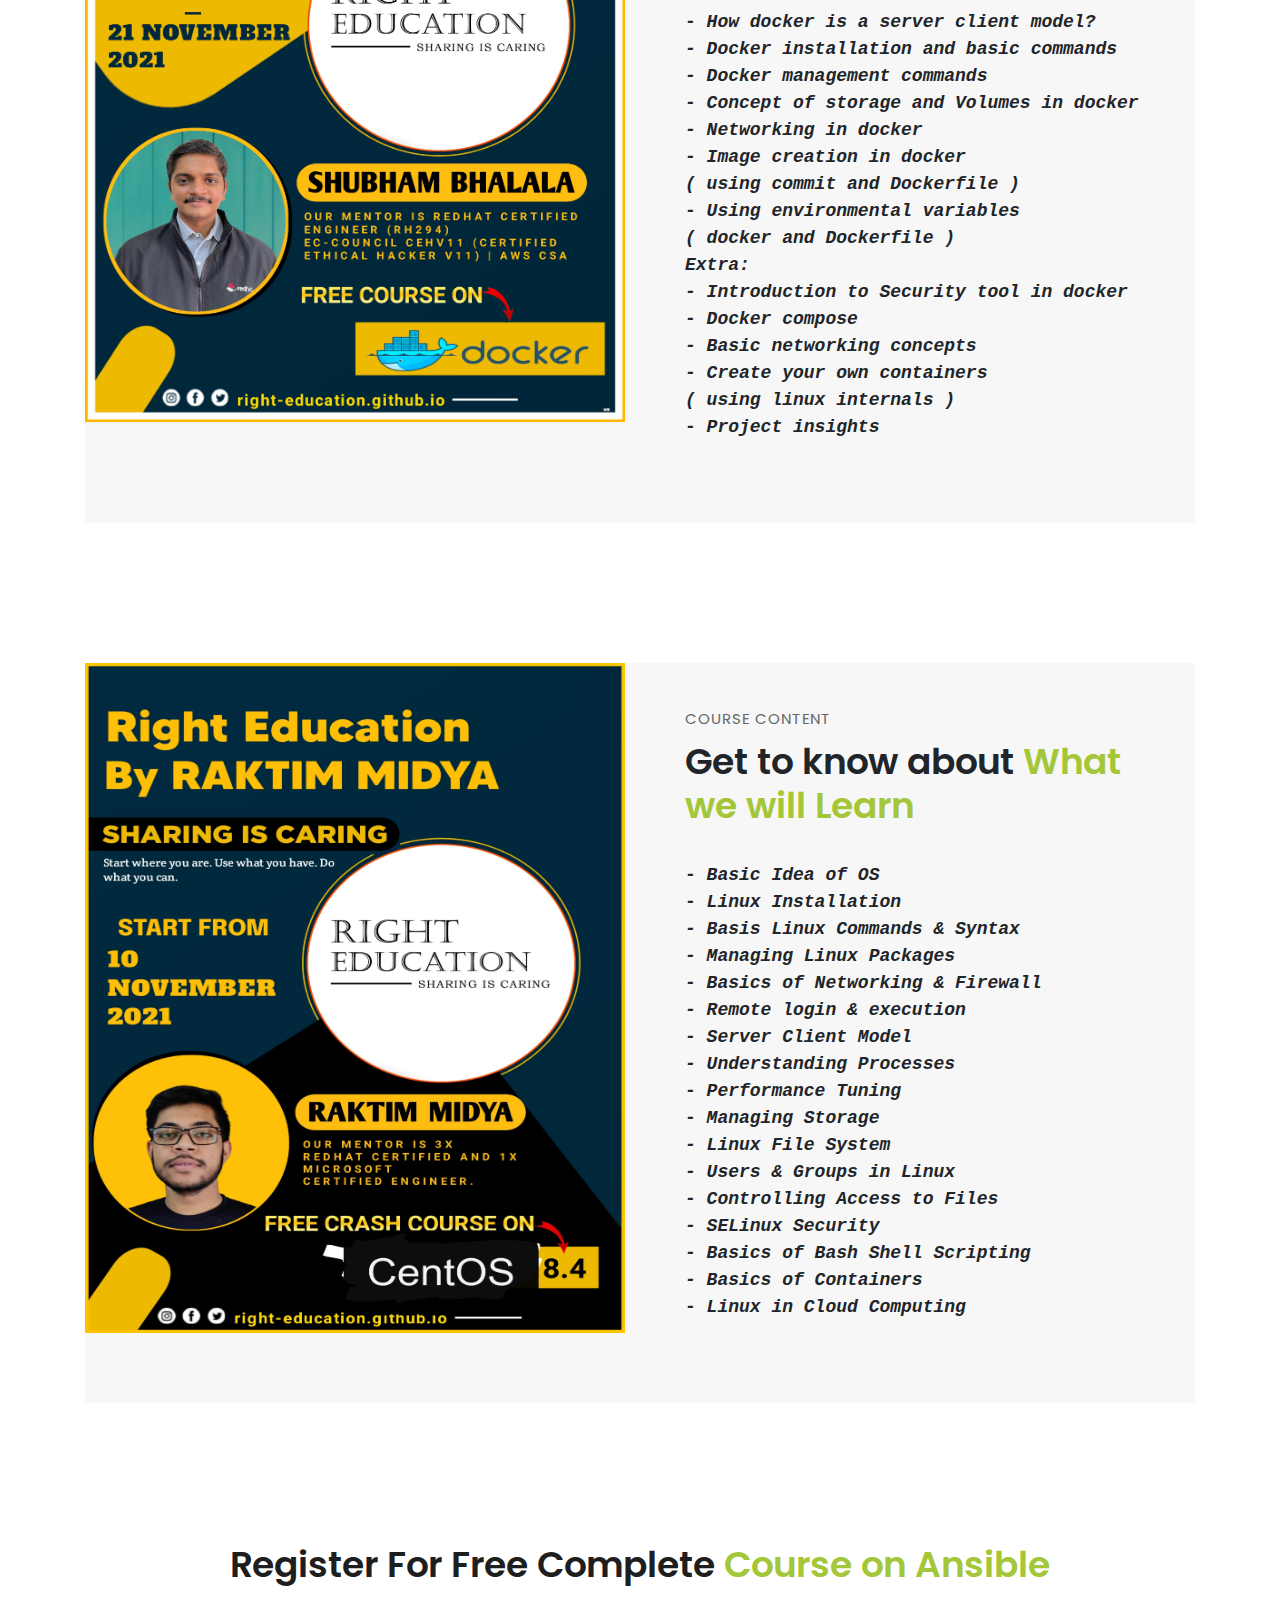
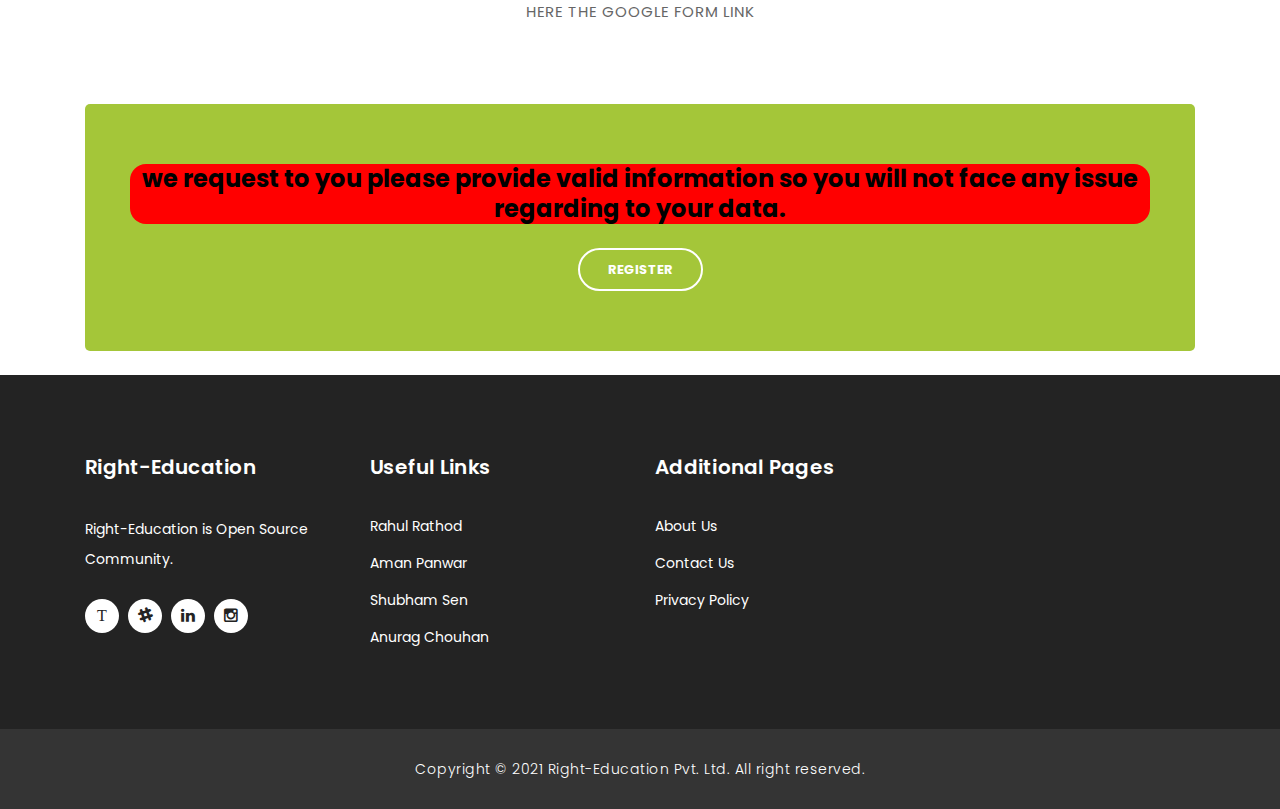
==== commit 88681d1e: "updated" ====
--- a/index.html
+++ b/index.html
@@ -145,7 +145,7 @@
             <span>HERE THE GOOGLE FORM LINK</span>
           </div>
           <div class="col-md-4">
-            <a href="#" class="border-button">Coming Soon</a>
+            <a href="https://forms.gle/sjTJvevXes9czqGz7" class="border-button">Register</a>
           </div>
         </div>
       </div>
@@ -463,7 +463,7 @@
         <div class="row">
           <div class="col-md-12">
             <div class="section-heading">
-              <h2>Register For Free Complete <em> Course on DOCKER</em></h2>
+              <h2>Register For Free Complete <em> Course on Ansible</em></h2>
               <span>Here the Google Form link </span>
             </div>
           </div>
@@ -474,7 +474,7 @@
                 
                 <div class="formd">
                   <b><p class="formr">we request to you please provide valid information so you will not face any issue regarding to your data.</p></b><br>
-                  <a href="https://docs.google.com/forms/d/e/1FAIpQLSf3o5y4cz2oVNWm125aRDSmQ5PsCa_xb4tOS7SWbD611CuNiQ/viewform?usp=sf_link" class="border-button">Register</a>          
+                  <a href="https://forms.gle/sjTJvevXes9czqGz7" class="border-button">Register</a>          
                 </div>
                                     
                 </div>
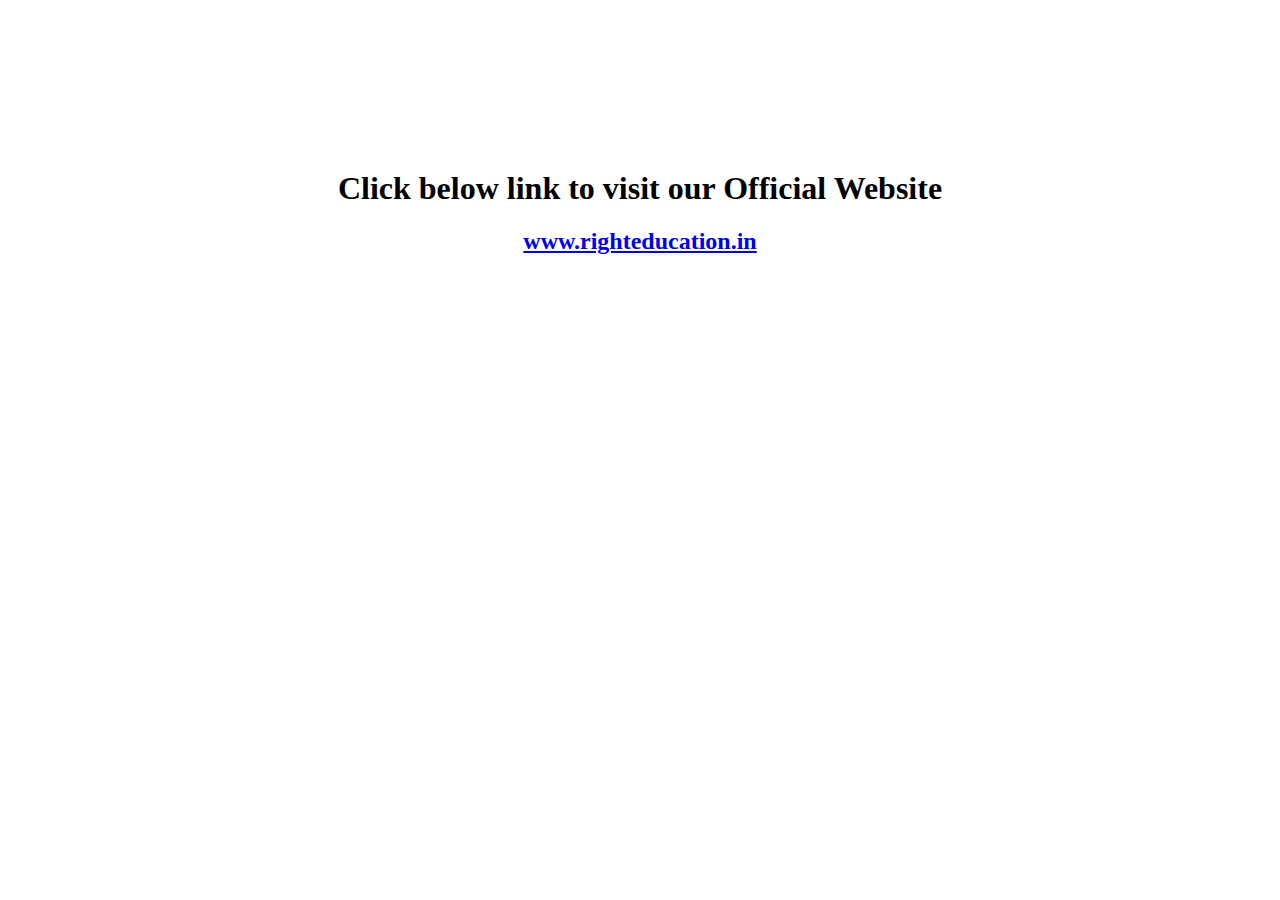
==== commit 690946ab: "Add files via upload" ====
--- a/index.html
+++ b/index.html
@@ -1,560 +1,25 @@
-<!DOCTYPE html>
-<html lang="en">
-
-  <head>
-
-    <meta charset="utf-8">
-    <meta name="viewport" content="width=device-width, initial-scale=1, shrink-to-fit=no">
-    <meta name="description" content="">
-    <meta name="author" content="TemplateMo">
-    <link href="https://fonts.googleapis.com/css?family=Poppins:100,200,300,400,500,600,700,800,900&display=swap" rel="stylesheet">
-
-    <title>Right-Education</title>
-
-    <!-- Bootstrap core CSS -->
-    <link href="vendor/bootstrap/css/bootstrap.min.css" rel="stylesheet">
-
-    <!-- Additional CSS Files -->
-    <link rel="stylesheet" href="assets/css/fontawesome.css">
-    <link rel="stylesheet" href="assets/css/templatemo-finance-business.css">
-    <link rel="stylesheet" href="assets/css/owl.css">
-
-    <style type="text/css">
-      .formr{
-        color: black;
-        background-color: red;
-        text-decoration-style: double;
-        font-size: 1.5rem;
-        border-radius: 1rem;
-      }
-    </style>
-  </head>
-
-  <body>
-
-    <!-- ***** Preloader Start ***** -->
-    <div id="preloader">
-        <div class="jumper">
-            <div></div>
-            <div></div>
-            <div></div>
-        </div>
-    </div>  
-    <!-- ***** Preloader End ***** -->
-
-    <!-- Header -->
-    <div class="sub-header">
-      <div class="container">
-        <div class="row">
-          <div class="col-md-8 col-xs-12">
-            <ul class="left-info">
-              <li><a href="#"><i class="fa fa-envelope"></i>righteducation.re@gmail.com</a></li>
-              <li><a href="https://www.youtube.com/channel/UC8_558yHHa8BLaU7ydvomGQ?sub_confirmation=1"><i class="fa fa-youtube"></i>Subscribe</a></li>
-            </ul>
-          </div>
-          <div class="col-md-4">
-            <ul class="right-icons">
-              <li><a href="https://t.me/joinchat/ukp0ArAH4owxZWY9"><i class="fa fa-email"></i>T</a></li>
-              <li><a href="https://www.linkedin.com/company/right-education-official/"><i class="fa fa-linkedin"></i></a></li>
-              <li><a href="https://www.instagram.com/invites/contact/?i=1wi9mvitpswuq&utm_content=mq2yvww"><i class="fa fa-instagram"></i></a></li>
-            </ul>
-          </div>
-        </div>
-      </div>
-    </div>
-
-    <header class="">
-      <nav class="navbar navbar-expand-lg">
-        <div class="container">
-          <a class="navbar-brand" href="index.html"><h2>RIGHT-EDUCATION</h2></a>
-          <button class="navbar-toggler" type="button" data-toggle="collapse" data-target="#navbarResponsive" aria-controls="navbarResponsive" aria-expanded="false" aria-label="Toggle navigation">
-            <span class="navbar-toggler-icon"></span>
-          </button>
-          <div class="collapse navbar-collapse" id="navbarResponsive">
-            <ul class="navbar-nav ml-auto">
-              <li class="nav-item active">
-                <a class="nav-link" href="index.html">Home
-                  <span class="sr-only">(current)</span>
-                </a>
-              </li>
-              <li class="nav-item">
-                <a class="nav-link" href="about.html">About Us</a>
-              </li>
-              <li class="nav-item">
-                <a class="nav-link" href="services.html">Content</a>
-              </li>
-              <li class="nav-item">
-                <a class="nav-link" href="contact.html">Contact Us</a>
-              </li>
-            </ul>
-          </div>
-        </div>
-      </nav>
-    </header>
-
-    <!-- Page Content -->
-    <!-- Banner Starts Here -->
-    <div class="main-banner header-text" id="top">
-        <div class="Modern-Slider">
-          <!-- Item -->
-          <div class="item item-1">
-            <div class="img-fill">
-                <div class="text-content">
-                  <h6>we are ready to help you</h6>
-                  <h4>Free Learning<br>&amp; Education</h4>
-                  <p>Right Education is a online education platform where we provide online learning experience by live session and by recorded session.Right Education team soon going to launch a new course.Keep visiting our profile for regular update.</p>
-                 <a href="https://www.youtube.com/channel/UC8_558yHHa8BLaU7ydvomGQ?sub_confirmation=1" class="filled-button">Subscribe</a>
-                </div>
-            </div>
-          </div>
-          <!-- // Item -->
-          <!-- Item -->
-          <div class="item item-2">
-            <div class="img-fill">
-                <div class="text-content">
-                  <h6>we are here to support you</h6>
-                  <h4>Free Learning<br>&amp; Education</h4>
-                  <p>Right Education is a online education platform where we provide online learning experience by live session and by recorded session.Right Education team soon going to launch a new course.Keep visiting our profile for regular update.</p>
-                 <a href="https://www.youtube.com/channel/UC8_558yHHa8BLaU7ydvomGQ?sub_confirmation=1" class="filled-button">Subscribe</a>
-                </div>
-            </div>
-          </div>
-          <!-- // Item -->
-          <!-- Item -->
-          <div class="item item-3">
-            <div class="img-fill">
-                <div class="text-content">
-                  <h6>we are here to you</h6>
-                  <h4>Free Learning <br>&amp; Education</h4>
-                  <p>Right Education is a online education platform where we provide online learning experience by live session and by recorded session.Right Education team soon going to launch a new course.Keep visiting our profile for regular update.</p>
-                  <a href="https://www.youtube.com/channel/UC8_558yHHa8BLaU7ydvomGQ?sub_confirmation=1" class="filled-button">Subscribe</a>
-                </div>
-            </div>
-          </div>
-          <!-- // Item -->
-        </div>
-    </div>
-   
-    
-        <!-- ansible  -->
-    <div class="request-form">
-      <div class="container">
-        <div class="row">
-          <div class="col-md-8">
-            <h4>Register For Free Course on Ansible</h4>
-            <span>HERE THE GOOGLE FORM LINK</span>
-          </div>
-          <div class="col-md-4">
-            <a href="https://forms.gle/sjTJvevXes9czqGz7" class="border-button">Register</a>
-          </div>
-        </div>
-      </div>
-    </div>
-    <br>
-    
-            <!-- docker register -->
-    <div class="request-form">
-      <div class="container">
-        <div class="row">
-          <div class="col-md-8">
-            <h4>Register For Free Complete Course on DOCKER</h4>
-            <span>HERE THE GOOGLE FORM LINK</span>
-          </div>
-          <div class="col-md-4">
-            <a href="#" class="border-button">Closed</a>
-          </div>
-        </div>
-      </div>
-    </div>
- <br>
-     <!-- CentOS Linux Registration -->
-    <div class="request-form">
-      <div class="container">
-        <div class="row">
-          <div class="col-md-8">
-            <h4>Register For Free Complete Course on CentOS Linux 8.4</h4>
-            <span>HERE THE GOOGLE FORM LINK</span>
-          </div>
-          <div class="col-md-4">
-            <a href="#" class="border-button">Closed</a>
-          </div>
-        </div>
-      </div>
-    </div>
- 
-
-   <!-- ++++++++++++++++++++++ -->
-    <div class="services">
-      <div class="container">
-        <div class="row">
-          <div class="col-md-12">
-            <div class="section-heading">
-              <h2>Right-Education <em>Official</em></h2>
-              <span>____Sharing is Caring____</span>
-            </div>
-          </div>
-          <div class="col-md-4">
-            <div class="service-item">
-              <img src="assets/images/youtube.jpg" alt=""height="200rem" width="297rem">
-              <div class="down-content">
-                <h4>YouTube Official Channel</h4>
-                <p>For Free Learning and Education Subscribe our official YouTube YouTube Channel. </p>
-                <a href="https://www.youtube.com/channel/UC8_558yHHa8BLaU7ydvomGQ?sub_confirmation=1" class="filled-button">Subscribe</a>
-              </div>
-            </div>
-          </div>
-          <div class="col-md-4">
-            <div class="service-item">
-              <img src="assets/images/service_02.jpeg" alt=""height="200rem" width="297rem">
-              <div class="down-content">
-                <h4>Telegram Official Page</h4>
-                <p>All updates of course you are going to get on our official telegram channel.So what are you looking for?</p>
-                <a href="https://t.me/joinchat/ukp0ArAH4owxZWY9" class="filled-button">Follow</a>
-              </div>
-            </div>
-          </div>
-          <div class="col-md-4">
-            <div class="service-item">
-              <img src="assets/images/service_03.png" alt="" height="200rem" width="297rem">
-              <div class="down-content">
-                <h4>Slack Official Channel</h4>
-                <p>🔰 Feel free to reach out to us regarding any sort of Technical issues during this complete journey with Right-Education.</p>
-                <a href=" https://join.slack.com/t/right-educationgroup/shared_invite/zt-vb03ecn9-qpot7PiwO~pESiFSeXBRqQ" class="filled-button">Follow</a>
-              </div>
-            </div>
-          </div>
-
-          <!-- ------------------------------------ -->
-
-          <div class="col-md-4">
-            <div class="service-item">
-              <img src="assets/images/service_01.png" alt=""height="200rem" width="297rem">
-              <div class="down-content">
-                <h4>LinkedIn Official Page</h4>
-                <p>You have to follow our official linkedin page where we provide important updates related to course and session. </p>
-                <a href="https://www.linkedin.com/company/right-education-official/" class="filled-button">Follow</a>
-              </div>
-            </div>
-          </div>
-          <div class="col-md-4">
-            <div class="service-item">
-              <img src="assets/images/insagram.jpg" alt=""height="200rem" width="297rem">
-              <div class="down-content">
-                <h4>Instagram Official Page</h4>
-                <p>All updates of course you are going to get on our official Instagram channel.Press Button and Follow us.</p>
-                <a href="https://www.instagram.com/invites/contact/?i=1wi9mvitpswuq&utm_content=mq2yvww" class="filled-button">Follow</a>
-              </div>
-            </div>
-          </div>
-          <div class="col-md-4">
-            <div class="service-item">
-              <img src="assets/images/twitter.jpg" alt="" height="200rem" width="297rem">
-              <div class="down-content">
-                <h4>Twitter Official </h4>
-                <p>🔰 Feel free to reach out to us for this complete journey with Right-Education.</p>
-                <a href=" https://twitter.com/_RightEducation" class="filled-button">Follow</a>
-              </div>
-            </div>
-          </div>
-
-<!-- --------------------------------- -->
-        </div>
-      </div>
-    </div>
-<!-- ++++++++++++++++++++++ -->
-
-    <div class="fun-facts">
-      <div class="container">
-        <div class="row">
-          <div class="col-md-6">
-            <div class="left-content">
-              <span>Free Learning...</span>
-              <h2>Right-Education <em>___Sharing is Caring___</em></h2>
-              <p>Right Education is a online education platform where we provide online learning experience by live session and by recorded session.
-              <br><br>Right Education team soon going to launch a new course.Keep visiting our profile for regular update.</p>
-              <a href="https://www.linkedin.com/company/right-education-official/" class="filled-button">Follow</a>
-            </div>
-          </div>
-          <div class="col-md-6 align-self-center">
-            <div class="row">
-              <div class="col-md-6">
-                <div class="count-area-content">
-                  <div class="count-digit">10</div>
-                  <div class="count-title">Team Members</div>
-                </div>
-              </div>
-              <div class="col-md-6">
-                <div class="count-area-content">
-                  <div class="count-digit">8650</div>
-                  <div class="count-title">Great Reviews</div>
-                </div>
-              </div>
-              <div class="col-md-6">
-                <div class="count-area-content">
-                  <div class="count-digit">1</div>
-                  <div class="count-title">Course Done</div>
-                </div>
-              </div>
-              <div class="col-md-6">
-                <div class="count-area-content">
-                  <div class="count-digit">2</div>
-                  <div class="count-title">launching Course</div>
-                </div>
-              </div>
-            </div>
-          </div>
-        </div>
-      </div>
-    </div>
-
-    
-     <!--   ansible -->
-
-
-    <div class="more-info">
-      <div class="container">
-        <div class="row">
-          <div class="col-md-12">
-            <div class="more-info-content">
-              <div class="row">
-                <div class="col-md-6">
-                  <div class="left-image">
-                    <img src="assets/images/Ansible Poster1.png" alt="" height="670rem">
-                  </div>
-                </div>
-                <div class="col-md-6 align-self-center">
-                  <div class="right-content">
-                    <span>Course Content</span>
-                    <h2>Get to know about <em>What we will Learn</em></h2>
-                      <pre>
-<b><i style="font-size: 18px;">
-- Introduction & Installation of Ansible
-- Ansible ad-hoc commands
-- YAML file & Ansible Playbook
-- Modules in Ansible
-- Variables in Ansible
-- Concept of Facts & Templates
-- Jinja Concept
-- Ansible Conditionals 
-- Handlers in Ansible
-- Exception Handelling
-- Concept of Ansible Vault
-- Loops in Ansible
-- Ansible Role & Ansible Galaxy
-- Privilege Escalation in Ansible
-- Project 
-
-Bonus:
-- Ansible with AWS Cloud
-- Dynamic Inventory
-</i></b>
-                      </pre>
-                  </div>
-                </div>
-              </div>
-            </div>
-          </div>
-        </div>
-      </div>
-    </div>
- 
-<!--  docker content    -->
-    
-    <div class="more-info">
-      <div class="container">
-        <div class="row">
-          <div class="col-md-12">
-            <div class="more-info-content">
-              <div class="row">
-                <div class="col-md-6">
-                  <div class="left-image">
-                    <img src="assets/images/docker-poster.jpg" alt="" height="720rem">
-                  </div>
-                </div>
-                <div class="col-md-6 align-self-center">
-                  <div class="right-content">
-                    <span>Course Content</span>
-                    <h2>Get to know about <em>What we will Learn</em></h2>
-                      <pre>
-<b><i style="font-size: 18px;">
-- What is container technology? 
-- Why we need containers?
-- What is docker?
-- How docker is a server client model? 
-- Docker installation and basic commands 
-- Docker management commands 
-- Concept of storage and Volumes in docker 
-- Networking in docker 
-- Image creation in docker
-( using commit and Dockerfile ) 
-- Using environmental variables
-( docker and Dockerfile )
-Extra:
-- Introduction to Security tool in docker 
-- Docker compose 
-- Basic networking concepts 
-- Create your own containers 
-( using linux internals )
-- Project insights</i></b>
-                      </pre>
-                  </div>
-                </div>
-              </div>
-            </div>
-          </div>
-        </div>
-      </div>
-    </div>
-    
-<!--     end Docker content -->
-    
-<!--     linux course content -->
-    
-       <div class="more-info">
-      <div class="container">
-        <div class="row">
-          <div class="col-md-12">
-            <div class="more-info-content">
-              <div class="row">
-                <div class="col-md-6">
-                  <div class="left-image">
-                    <img src="assets/images/redhat poster 3.jpg" alt="" height="670rem">
-                  </div>
-                </div>
-                <div class="col-md-6 align-self-center">
-                  <div class="right-content">
-                    <span>Course Content</span>
-                    <h2>Get to know about <em>What we will Learn</em></h2>
-<!--  Redhat linux 8.4 Cource Content                     -->
-                    <pre>
-<b><i style="font-size: 18px;">- Basic Idea of OS 
-- Linux Installation
-- Basis Linux Commands & Syntax
-- Managing Linux Packages
-- Basics of Networking & Firewall
-- Remote login & execution
-- Server Client Model
-- Understanding Processes 
-- Performance Tuning
-- Managing Storage 
-- Linux File System
-- Users & Groups in Linux
-- Controlling Access to Files 
-- SELinux Security
-- Basics of Bash Shell Scripting
-- Basics of Containers 
-- Linux in Cloud Computing</i></b>
-                      </pre>
-                     
-                  </div>
-                </div>
-              </div>
-            </div>
-          </div>
-        </div>
-      </div>
-    </div>
-
-<!--   End linux Content  -->
-
-
-    <div class="callback-form">
-      <div class="container">
-        <div class="row">
-          <div class="col-md-12">
-            <div class="section-heading">
-              <h2>Register For Free Complete <em> Course on Ansible</em></h2>
-              <span>Here the Google Form link </span>
-            </div>
-          </div>
-          <div class="col-md-12">
-            <div class="contact-form">
-              <form id="contact" action="" method="post">
-                <div class="row">
-                
-                <div class="formd">
-                  <b><p class="formr">we request to you please provide valid information so you will not face any issue regarding to your data.</p></b><br>
-                  <a href="https://forms.gle/sjTJvevXes9czqGz7" class="border-button">Register</a>          
-                </div>
-                                    
-                </div>
-              </form>
-            </div>
-          </div>
-        </div>
-      </div>
-    </div>
-
-<br>
-
-     <!-- Footer Starts Here -->
-    <footer>
-      <div class="container">
-        <div class="row">
-          <div class="col-md-3 footer-item">
-            <h4>Right-Education</h4>
-            <p>Right-Education is Open Source Community.</p>
-            <ul class="social-icons">
-              <li><a rel="nofollow" href="https://t.me/joinchat/ukp0ArAH4owxZWY9" target="_blank"><i class="fa fa-telegram">T</i></a></li>
-              <li><a href="https://join.slack.com/t/right-educationgroup/shared_invite/zt-y2kf9j9w-B8UXDqo0nx0AMLzzhqzeaQ"><i class="fa fa-slack"></i></a></li>
-              <li><a href="https://www.linkedin.com/company/right-education-official/"><i class="fa fa-linkedin"></i></a></li>
-              <li><a href="https://www.instagram.com/invites/contact/?i=1wi9mvitpswuq&utm_content=mq2yvww"><i class="fa fa-instagram"></i></a></li>
-            </ul>
-          </div>
-          <div class="col-md-3 footer-item">
-            <h4>Useful Links</h4>
-            <ul class="menu-list">
-              <li><a href="https://www.linkedin.com/in/rahul-rathod-4b6b931b1">Rahul Rathod</a></li>
-              <li><a href="https://www.linkedin.com/in/aman-panwar-3ab78a1b1">Aman Panwar</a></li>
-              <li><a href="https://www.linkedin.com/in/shubham-sen-12178a1b1">Shubham Sen</a></li>
-              <li><a href="https://www.linkedin.com/in/anurag-chouhan-9698701aa">Anurag Chouhan</a></li>
-              
-            </ul>
-          </div>
-          <div class="col-md-3 footer-item">
-            <h4>Additional Pages</h4>
-            <ul class="menu-list">
-              <li><a href="./about.html">About Us</a></li>
-              <li><a href="./contact.html">Contact Us</a></li>
-              <li><a href="#">Privacy Policy</a></li>
-            </ul>
-          </div>
-        </div>
-      </div>
-    </footer>
-    
-    <div class="sub-footer">
-      <div class="container">
-        <div class="row">
-          <div class="col-md-12">
-            <p>Copyright &copy; 2021 Right-Education Pvt. Ltd.
-            All right reserved.
-          </div>
-        </div>
-      </div>
-    </div>
-
-
-    <!-- Bootstrap core JavaScript -->
-    <script src="vendor/jquery/jquery.min.js"></script>
-    <script src="vendor/bootstrap/js/bootstrap.bundle.min.js"></script>
-
-    <!-- Additional Scripts -->
-    <script src="assets/js/custom.js"></script>
-    <script src="assets/js/owl.js"></script>
-    <script src="assets/js/slick.js"></script>
-    <script src="assets/js/accordions.js"></script>
-
-    <script language = "text/Javascript"> 
-      cleared[0] = cleared[1] = cleared[2] = 0; //set a cleared flag for each field
-      function clearField(t){                   //declaring the array outside of the
-      if(! cleared[t.id]){                      // function makes it static and global
-          cleared[t.id] = 1;  // you could use true and false, but that's more typing
-          t.value='';         // with more chance of typos
-          t.style.color='#fff';
-          }
-      }
-    </script>
-
-  </body>
-</html>
+<!DOCTYPE html>
+<html>
+<head>
+	<meta charset="utf-8">
+	<title>Right Education Official</title>
+	<style type="text/css">
+		h1{
+			text-align: center;
+			margin-top: 170px;
+		}
+		h2{
+			text-align: center;
+		}
+	</style>
+</head>
+<body>
+	
+	<p class="p1">
+	<h1>Click below link to visit our Official Website</h1>
+	<a href="https://www.righteducation.in"><h2>www.righteducation.in</h2></a>
+	</p>
+</body>
+</html>
+
+
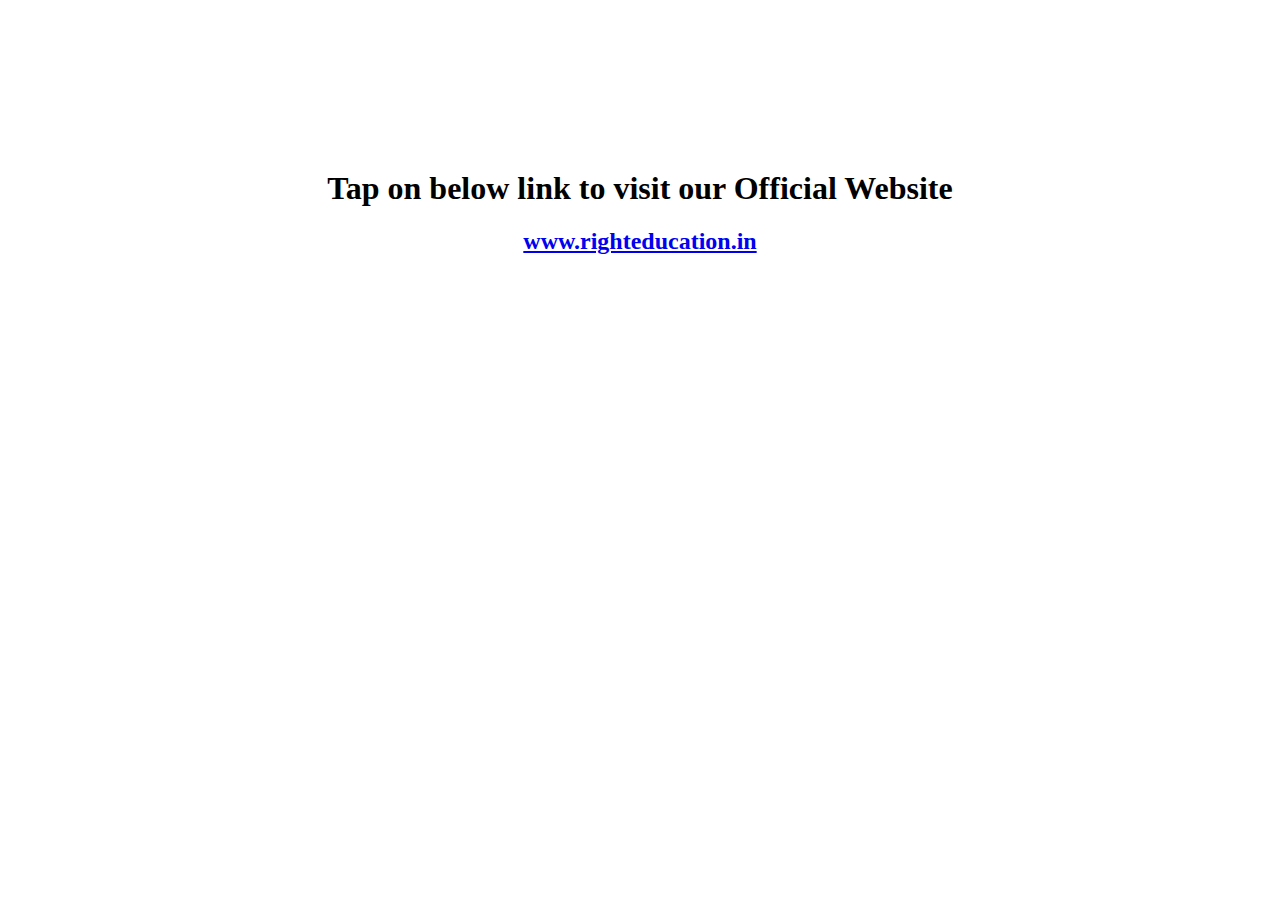
==== commit b1214f41: "Update index.html" ====
--- a/index.html
+++ b/index.html
@@ -16,7 +16,7 @@
 <body>
 	
 	<p class="p1">
-	<h1>Click below link to visit our Official Website</h1>
+	<h1>Tap on below link to visit our Official Website</h1>
 	<a href="https://www.righteducation.in"><h2>www.righteducation.in</h2></a>
 	</p>
 </body>
